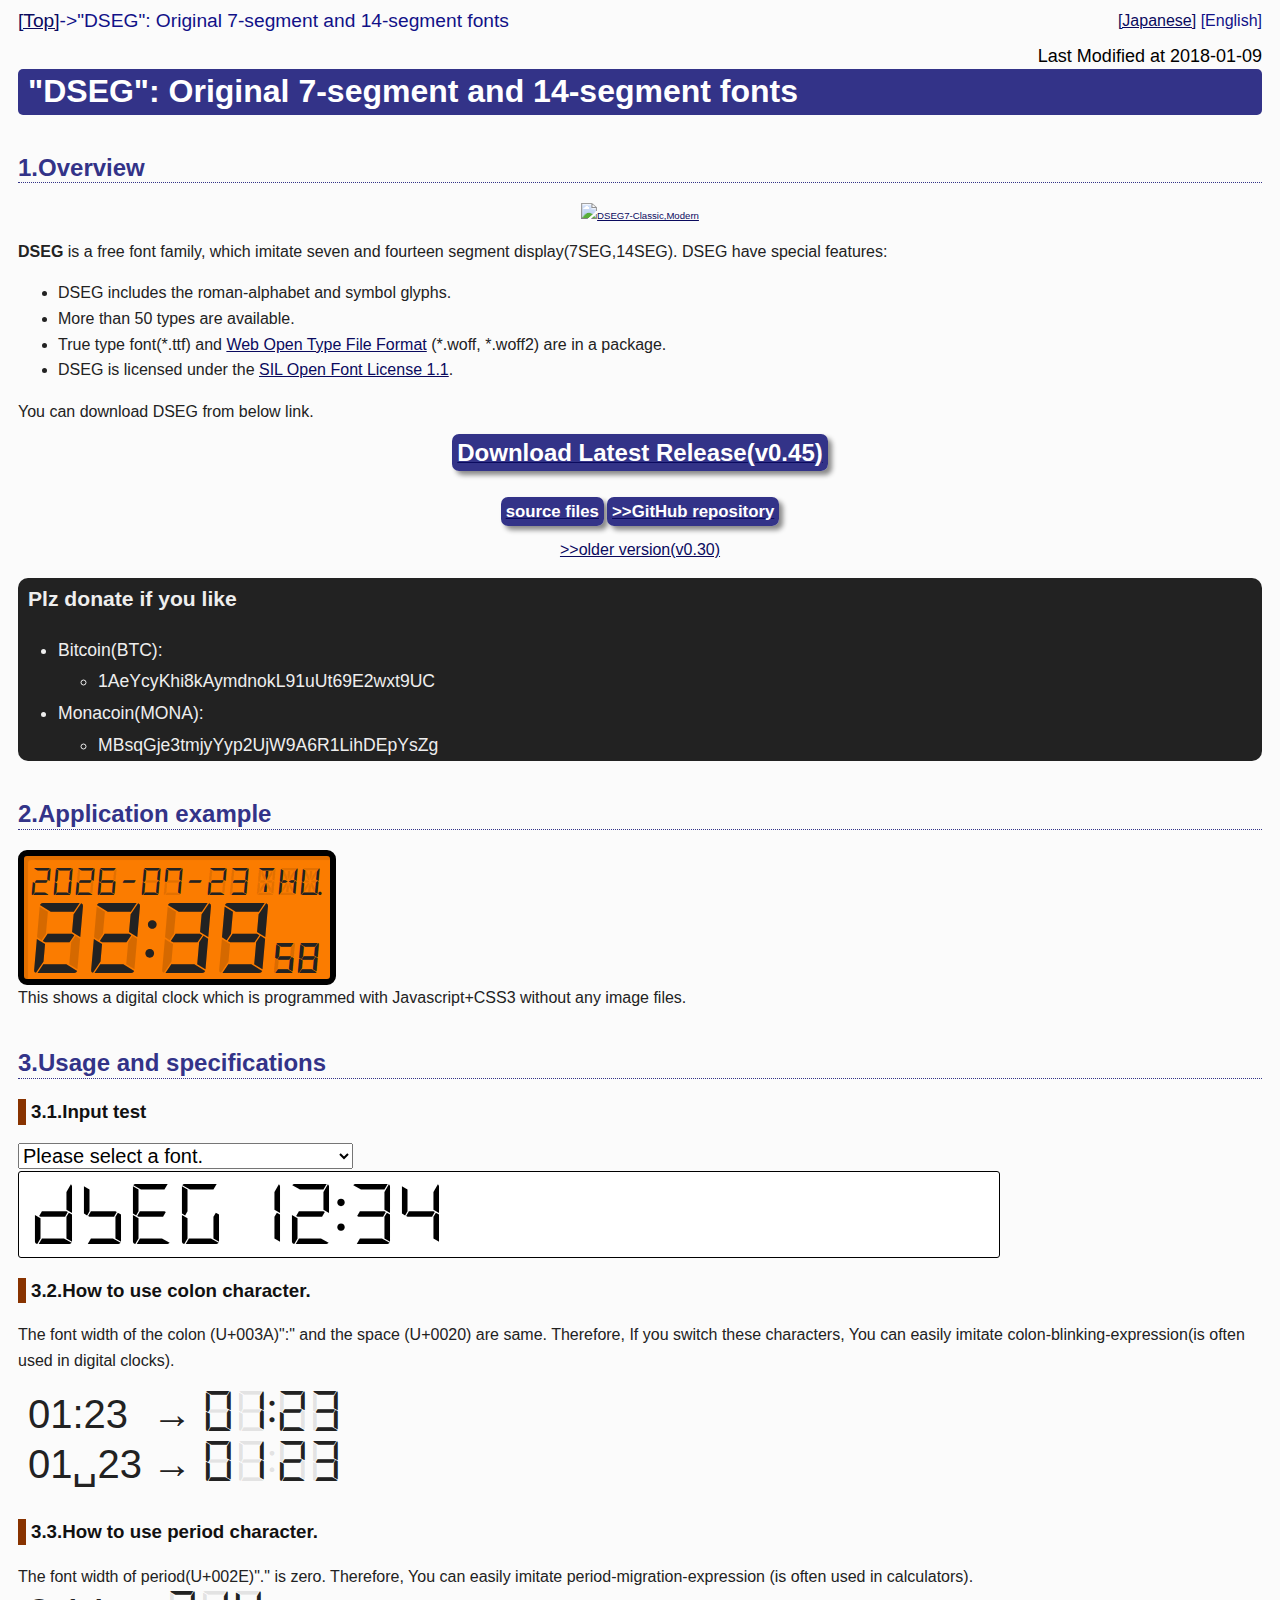
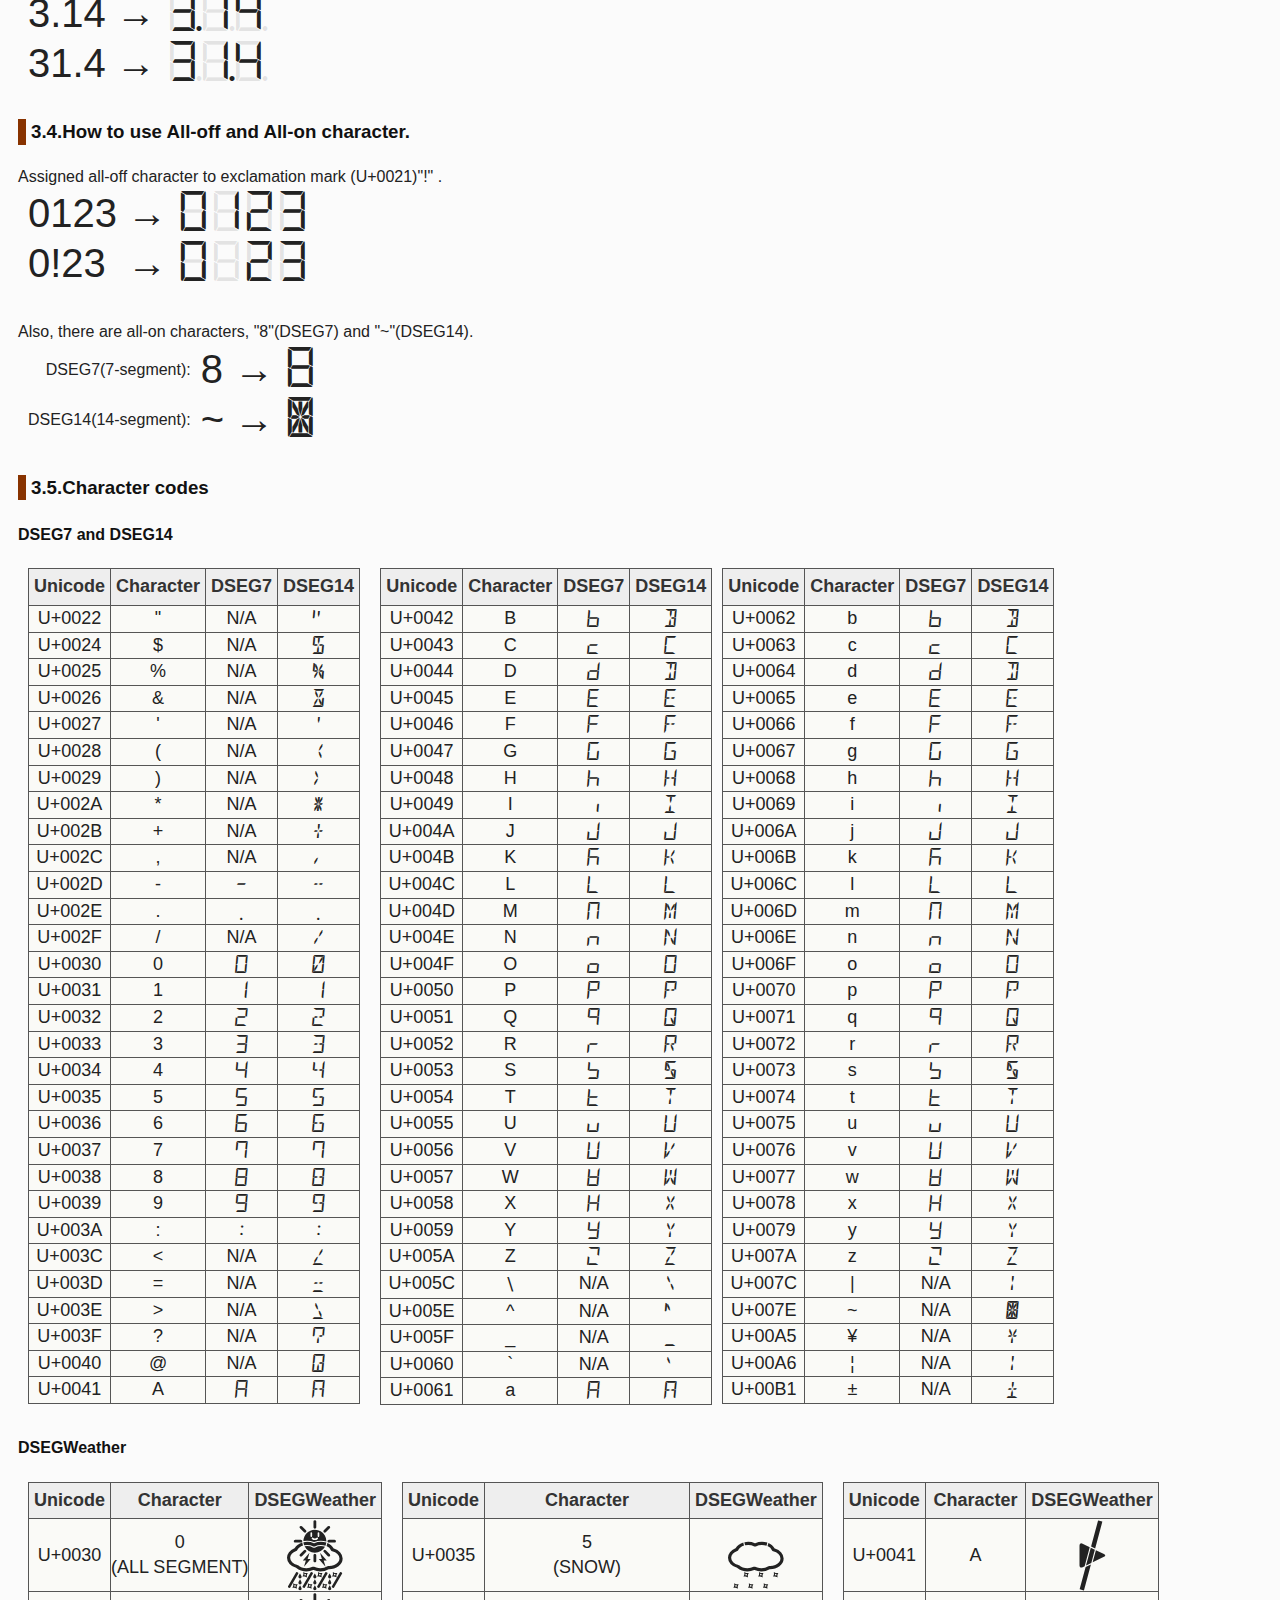
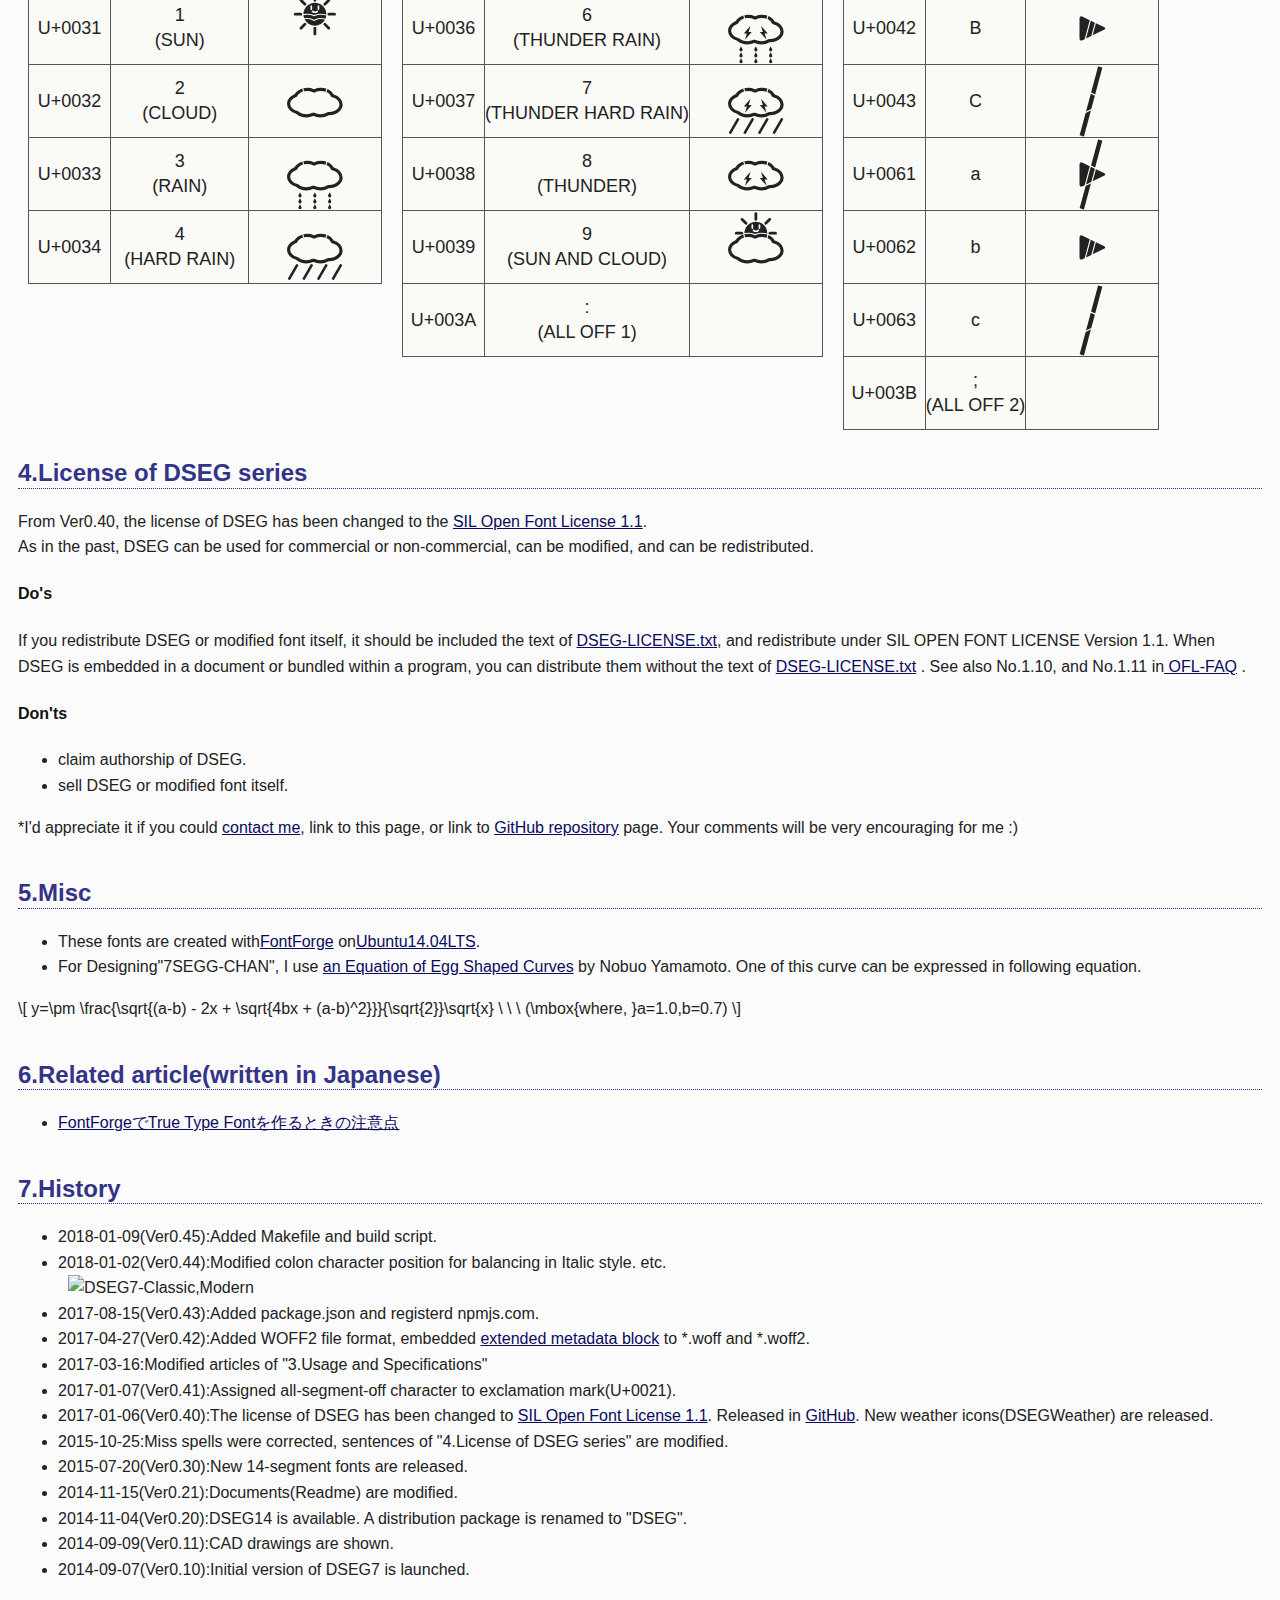
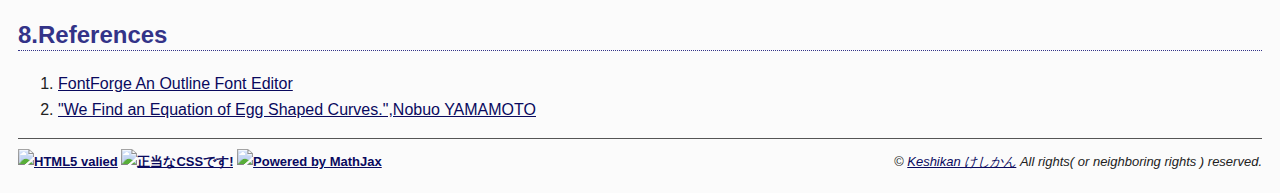
==== html/sacending.htm @ 101fe9f4 "add html from dseg official site" ====
<!DOCTYPE html>

<html lang="en">

<head>
<meta charset="UTF-8">
<meta name="robots" content="index,follow">
<meta name="Keywords" content="Free Fonts,7Segments,14Segments,DSEG,7SEG,7SEGG-CHAN,TTF,WOFF,JavaScript">
<meta name="twitter:card" content="summary_large_image">
<meta name="twitter:site" content="@keshinomi_88pro" />
<meta name="twitter:creator" content="@keshinomi_88pro" />
<meta name="twitter:title" content="&quot;DSEG&quot;: 7segment and 14segment free font.">
<meta name="twitter:description" content="&quot;DSEG&quot; is a free font family, which imitate seven and fourteen segment display(7SEG,14SEG).">
<meta name="twitter:image" content="https://www.keshikan.net/img/dseg_sample.png">
<title>"DSEG": 7-segment and 14-segment free fonts</title>
<link rel="stylesheet" type="text/css" href="./keshikan.css">
<link rel="stylesheet" type="text/css" href="./dseg.css">
<link rel ="alternate" hreflang ="ja" href="./fonts.html">
<link rel="shortcut icon" href="./img/favicon.ico">
<script async src="https://cdnjs.cloudflare.com/ajax/libs/mathjax/2.7.0/MathJax.js?config=TeX-AMS_CHTML"></script>
<script>

var daylist = ["sun", "mon", "tue", "wed", "thu", "fri", "sat"];

function genTimerStrings(tm, num){

	var i;
	var ret = tm.toString(10);
	var left = ret.length;

	if( left < num){
		for(i=0; i<( num - left ); i++ ){
			ret = String(0) + ret;
		}
	}

	return ret;
}

function updateTimer(){
	var ret;
	var date = new Date();
	var tm_year, tm_mon, tm_date, tm_hour, tm_min, tm_sec, tm_msec,tm_day;
	var colon;

	tm_year = date.getFullYear();
	tm_mon = date.getMonth()+1;
	tm_date = date.getDate();
	tm_day = date.getDay();
	tm_hour = date.getHours();
	tm_min = date.getMinutes();
	tm_sec = date.getSeconds();
	tm_msec = date.getMilliseconds();

	tm_mon = genTimerStrings(tm_mon, 2);
	tm_date = genTimerStrings(tm_date, 2);
	tm_hour = genTimerStrings(tm_hour, 2);
	tm_min = genTimerStrings(tm_min, 2);
	tm_sec = genTimerStrings(tm_sec, 2);
	tm_day = daylist[tm_day];

	if( tm_msec > 499 ){
		colon = ' ';
	}else{
		colon = ':';
	}

	document.getElementById("DSEGClock").innerHTML = tm_hour + colon + tm_min + "<span style=\"font-size:30px;\">"  + tm_sec + "</span>";
	document.getElementById("DSEGClock-Year").innerHTML = "<span class=\"D7MI\">" + tm_year + "-" + tm_mon + "-" + tm_date + ' ' + "</span><span class=\"D14MI\">" + tm_day  +  "." + "</span>";

	setTimeout("updateTimer()", 500 - date.getMilliseconds()%500 );

}

</script>

<script>
function fontChange(){
	var selectedFontList = document.fontForm.fontList.selectedIndex;
	document.getElementById("outputForm").style.fontFamily = document.fontForm.fontList.options[selectedFontList].value;
}

</script>

<style>
@font-face {
  font-family: "D7MI";
  src: url("./fonts/DSEG7Modern-Italic.woff") format('woff');
}

@font-face {
  font-family: "D14MI";
  src: url("./fonts/DSEG14Modern-Italic.woff") format('woff');
}

@font-face {
  font-family: "D7MBI";
  src: url("./fonts/DSEG7Modern-BoldItalic.woff") format('woff');
}

@font-face {
  font-family: "DWEATHER";
  src: url("./fonts/DSEGWeather.woff") format('woff');
}

.D7MI {
font-family: "D7MI";
}

.D7MBI {
font-family: "D7MBI";
}

.D14MI {
font-family: "D14MI";
}

.DWEATHER {
font-family: "DWEATHER";
font-size:72px;
height:72px;
}

.Clock-Wrapper{
	position:relative;
	border:6px solid #000;
	border-radius:9px;
	height:123px;
	width:306px;
	background-color:#fb7c00;

	box-shadow: 4px 4px 1px 0px rgba(0,0,0,0.1) inset;
}


.Clock-Time-Background{
	z-index:50;
	position:absolute;
	top:70px;
	left:6px;
	color:rgba(0,0,0,0.15);
	font-size:70px;
}

.Clock-Time-Front{
	z-index:100;
	position:absolute;
	top:70px;
	left:6px;
	font-size:70px;
}

.Clock-Year-Background{
	z-index:50;
	position:absolute;
	top:13px;
	left:6px;
	color:rgba(0,0,0,0.1);
	font-size:27px;
}

.Clock-Year-Front{
	z-index:100;
	position:absolute;
	top:13px;
	left:6px;
	font-size:27px;

}

.InputForm-Wrapper{
	position:relative;
	border:1px solid #000;
	border-radius:3px;
	height:80px;
	margin-top:10px;
}

.InputForm-Front{
	z-index:100;
	position:absolute;
	top:30px;
	left:6px;
	font-size:60px;
}

.example-Wrapper{
	position:relative;
	border:1px solid #000;
	border-radius:3px;
	height:80px;
	margin-top:10px;
}

.example-Front{
	z-index:100;
	position:absolute;
	top:30px;
	left:6px;
	font-size:60px;
}


td{
	padding: 0px;
}


</style>


</head>

<body onload="updateTimer()" >

<script>
  (function(i,s,o,g,r,a,m){i['GoogleAnalyticsObject']=r;i[r]=i[r]||function(){
  (i[r].q=i[r].q||[]).push(arguments)},i[r].l=1*new Date();a=s.createElement(o),
  m=s.getElementsByTagName(o)[0];a.async=1;a.src=g;m.parentNode.insertBefore(a,m)
  })(window,document,'script','//www.google-analytics.com/analytics.js','ga');

  ga('create', 'UA-68708422-1', 'auto');
  ga('send', 'pageview');

</script>

<header>
<div class="hleft">
	<a href="./index-e.html">[Top]</a>->"DSEG": Original 7-segment and 14-segment fonts
</div>
<div class="hright">
	<div class="langmenu">
	<a href="./fonts.html">[Japanese]</a>
	[English]
	</div>
	<div class="lastmodified">
	Last Modified at 2018-01-09
	</div>
</div>
</header>

<h1>"DSEG": Original 7-segment and 14-segment fonts</h1>
<h2>1.Overview</h2>
<div class="center" style="font-size:60%;">
<a href="./img/dseg_sample.png" target="blank">
<img src="./img/dseg_sample_mini.png" alt="DSEG7-Classic,Modern" />
</a>
</div>

<p>
<span style="font-weight:bolder;">DSEG</span> is a free font family, which imitate seven and fourteen segment display(7SEG,14SEG).
 DSEG have special features:
</p>

<ul>
<li>DSEG includes the roman-alphabet and symbol glyphs.</li>
<li>More than 50 types are available.</li>
<li> True type font(*.ttf) and
<a href="https://developer.mozilla.org/ja/docs/Web/Guide/WOFF">Web Open Type File Format</a>
(*.woff, *.woff2) are in a package.</li>
<li>DSEG is licensed under the <a href="http://scripts.sil.org/OFL" target="blank">SIL Open Font License 1.1</a>.</li>
</ul>

<p>
You can download DSEG from below link.</p>


<div class="center" style="margin-top:10px;">
<a onclick="ga('send', 'event', 'Click Outbound Links', 'Github', 'Latest release', {'nonInteraction' : 1});" href="https://github.com/keshikan/DSEG/releases/download/v0.45/fonts-DSEG_v045.zip"><span class="download">Download Latest Release(v0.45)</span></a>
</div>

<div class="center" style="margin-top:30px;">

<span style="padding-top:20px;margin-top:10px; font-size:70%;">
	<a onclick="ga('send', 'event', 'Click Outbound Links', 'Github', 'Latest source', {'nonInteraction' : 1});" href="https://github.com/keshikan/DSEG/archive/v0.45.zip"><span class="download">source files</span></a>
</span>

<span style="padding-top:20px;margin-top:10px; font-size:70%;">
<a onclick="ga('send', 'event', 'Click Outbound Links', 'Github', 'visit repository', {'nonInteraction' : 1});" href="https://github.com/keshikan/DSEG"><span class="download">&gt;&gt;GitHub repository</span></a>
</span>

</div>
<div class="center">
<p>
<a href="./archive/DSEG_v030.zip" target="_blank" onclick="ga('send', 'pageview', {'page': '/archive/DSEG_v030.zip', 'title': 'FONT-DOWNLOAD-en'});">&gt;&gt;older version(v0.30)</a><br>
</p>
</div>



<div style="font-size: 110%; color: #eee; background-color: #222; padding-top:5px; border-radius: 10px;line-height: 1.8em">
<span style="font-size:120%; font-weight:bolder; padding-left:10px;">Plz donate if you like</span>

	<ul>
		<li>Bitcoin(BTC):
			<ul>
				<li>1AeYcyKhi8kAymdnokL91uUt69E2wxt9UC</li>
			</ul>
		</li>
		<li>Monacoin(MONA):
			<ul>
				<li>MBsqGje3tmjyYyp2UjW9A6R1LihDEpYsZg</li>
			</ul>
		</li>
	</ul>
</div>

<h2>2.Application example</h2>
<div class="center">
	<div class="Clock-Wrapper">
		<span class="Clock-Time-Background D7MBI">88:88<span style="font-size:30px;">88</span></span>
		<span id="DSEGClock" class="Clock-Time-Front D7MBI"></span>
		<span class="Clock-Year-Background"><span class="D7MI">2088-88-88</span><span class="D14MI"> ~~~</span></span>
		<span id="DSEGClock-Year" class="Clock-Year-Front"></span>
	</div>
</div>
This shows a digital clock which is programmed with Javascript+CSS3 without any image files.

<h2>3.Usage and specifications</h2>
<h3>3.1.Input test</h3>

<form name = "fontForm">
	<select name ="fontList" onchange="fontChange()" style="font-size:20px;">
		<option value="D7MR" selected="selected">Please select a font.</option>

		<optgroup label="DSEG7 Modern">
	  		<option value="D7ML">DSEG7 Modern Light</option>
	  		<option value="D7MLI">DSEG7 Modern Light Italic</option>
	  		<option value="D7MR">DSEG7 Modern Regular</option>
	  		<option value="D7MI">DSEG7 Modern Italic</option>
	  		<option value="D7MB">DSEG7 Modern Bold</option>
	  		<option value="D7MBI">DSEG7 Modern Bold Italic</option>
		</optgroup>

		<optgroup label="DSEG7 Modern Mini">
	  		<option value="D7MML">DSEG7 Modern Mini Light</option>
	  		<option value="D7MMLI">DSEG7 Modern Mini Light Italic</option>
	  		<option value="D7MMR">DSEG7 Modern Mini Regular</option>
	  		<option value="D7MMI">DSEG7 Modern Mini Italic</option>
	  		<option value="D7MMB">DSEG7 Modern Mini Bold</option>
	  		<option value="D7MMBI">DSEG7 Modern Mini Bold Italic</option>
		</optgroup>

		<optgroup label="DSEG7 Classic">
	  		<option value="D7CL">DSEG7 Classic Light</option>
	  		<option value="D7CLI">DSEG7 Classic Light Italic</option>
	  		<option value="D7CR">DSEG7 Classic Regular</option>
	  		<option value="D7CI">DSEG7 Classic Italic</option>
	  		<option value="D7CB">DSEG7 Classic Bold</option>
	  		<option value="D7CBI">DSEG7 Classic Bold Italic</option>
		</optgroup>

		<optgroup label="DSEG7 Classic Mini">
	  		<option value="D7CML">DSEG7 Classic Mini Light</option>
	  		<option value="D7CMLI">DSEG7 Classic Mini Light Italic</option>
	  		<option value="D7CMR">DSEG7 Classic Mini Regular</option>
	  		<option value="D7CMI">DSEG7 Classic Mini Italic</option>
	  		<option value="D7CMB">DSEG7 Classic Mini Bold</option>
	  		<option value="D7CMBI">DSEG7 Classic Mini Bold Italic</option>
		</optgroup>

		<optgroup label="DSEG14 Modern">
	  		<option value="D14ML">DSEG14 Modern Light</option>
	  		<option value="D14MLI">DSEG14 Modern Light Italic</option>
	  		<option value="D14MR">DSEG14 Modern Regular</option>
	  		<option value="D14MI">DSEG14 Modern Italic</option>
	  		<option value="D14MB">DSEG14 Modern Bold</option>
	  		<option value="D14MBI">DSEG14 Modern Bold Italic</option>
		</optgroup>

		<optgroup label="DSEG14 Modern Mini">
	  		<option value="D14MML">DSEG14 Modern Mini Light</option>
	  		<option value="D14MMLI">DSEG14 Modern Mini Light Italic</option>
	  		<option value="D14MMR">DSEG14 Modern Mini Regular</option>
	  		<option value="D14MMI">DSEG14 Modern Mini Italic</option>
	  		<option value="D14MMB">DSEG14 Modern Mini Bold</option>
	  		<option value="D14MMBI">DSEG14 Modern Mini Bold Italic</option>
		</optgroup>

		<optgroup label="DSEG14 Classic">
	  		<option value="D14CL">DSEG14 Classic Light</option>
	  		<option value="D14CLI">DSEG14 Classic Light Italic</option>
	  		<option value="D14CR">DSEG14 Classic Regular</option>
	  		<option value="D14CI">DSEG14 Classic Italic</option>
	  		<option value="D14CB">DSEG14 Classic Bold</option>
	  		<option value="D14CBI">DSEG14 Classic Bold Italic</option>
		</optgroup>

		<optgroup label="DSEG14 Classic Mini">
	  		<option value="D14CML">DSEG14 Classic Mini Light</option>
	  		<option value="D14CMLI">DSEG14 Classic Mini Light Italic</option>
	  		<option value="D14CMR">DSEG14 Classic Mini Regular</option>
	  		<option value="D14CMI">DSEG14 Classic Mini Italic</option>
	  		<option value="D14CMB">DSEG14 Classic Mini Bold</option>
	  		<option value="D14CMBI">DSEG14 Classic Mini Bold Italic</option>
		</optgroup>
	</select>

</form>


<input type ="text" id="outputForm" value="DSEG 12:34" name="DSEG_input" size="20"
style="font-family:D7MR; border:1px solid #000;border-radius:3px; font-size:60px; padding:10px;"/>


<h3>3.2.How to use colon character.</h3>
<p>
The font width of the colon (U+003A)":" and the space (U+0020) are same. Therefore, If you switch these characters,
You can easily imitate colon-blinking-expression(is often used in digital clocks).
</p>

<table class="bordernone" style="font-size:40px;">
	<tr style="height:50px;"><td>01:23</td><td style="padding:10px;"> &#x2192; </td><td class="displaySample"><span>01:23</span><span>88:88</span></td></tr>
	<tr style="height:50px;"><td>01&#x2423;23</td><td style="padding:10px;"> &#x2192; </td><td class="displaySample"><span>01 23</span><span>88:88</span></td></tr>
</table>


<h3>3.3.How to use period character.</h3>
The font width of period(U+002E)"." is zero. Therefore, You can easily imitate period-migration-expression (is often used in calculators).

<table class="bordernone" style="font-size:40px;">
	<tr style="height:50px;"><td>3.14</td><td style="padding:10px;"> &#x2192; </td><td class="displaySample"><span>3.14</span><span>8.8.8.</span></td></tr>
	<tr style="height:50px;"><td>31.4</td><td style="padding:10px;"> &#x2192; </td><td class="displaySample"><span>31.4</span><span>8.8.8.</span></td></tr>
</table>

<h3>3.4.How to use All-off and All-on character.</h3>
Assigned all-off character to exclamation mark (U+0021)"!" .

<table class="bordernone" style="font-size:40px;">
	<tr style="height:50px;"><td>0123</td><td style="padding:10px;"> &#x2192; </td><td class="displaySample"><span>0123</span><span>8888</span></td></tr>
	<tr style="height:50px;"><td>0!23</td><td style="padding:10px;"> &#x2192; </td><td class="displaySample"><span>0!23</span><span>8888</span></td></tr>
</table>


Also, there are all-on characters, "8"(DSEG7) and "~"(DSEG14).

<table class="bordernone" style="font-size:40px;">
	<tr style="height:50px;"><td style="font-size:16px; text-align:right; vertical-align:middle; padding-right:10px;">DSEG7(7-segment):</td><td>8</td><td style="padding:10px;"> &#x2192; </td><td class="displaySample"><span>8</span><span>8</span></td></tr>
	<tr style="height:50px;"><td style="font-size:16px; text-align:right; vertical-align:middle; padding-right:10px;">DSEG14(14-segment):</td><td>~</td><td style="padding:10px;"> &#x2192; </td><td class="displaySample" style="font-family:D14MR;"><span>~</span><span>~</span></td></tr>
</table>

<h3>3.5.Character codes</h3>

<h4>DSEG7 and DSEG14</h4>
<table class="center" style="font-size:18px;float:left; margin-right:10px;">
<tr><th>Unicode</th><th>Character</th><th>DSEG7</th><th>DSEG14</th></tr>
<tr><td>U+0022</td><td>&#x22;</td><td>N/A</td><td class="D14MI">&#x22;</td></tr>
<tr><td>U+0024</td><td>&#x24;</td><td>N/A</td><td class="D14MI">&#x24;</td></tr>
<tr><td>U+0025</td><td>&#x25;</td><td>N/A</td><td class="D14MI">&#x25;</td></tr>
<tr><td>U+0026</td><td>&#x26;</td><td>N/A</td><td class="D14MI">&#x26;</td></tr>
<tr><td>U+0027</td><td>&#x27;</td><td>N/A</td><td class="D14MI">&#x27;</td></tr>
<tr><td>U+0028</td><td>&#x28;</td><td>N/A</td><td class="D14MI">&#x28;</td></tr>
<tr><td>U+0029</td><td>&#x29;</td><td>N/A</td><td class="D14MI">&#x29;</td></tr>
<tr><td>U+002A</td><td>&#x2a;</td><td>N/A</td><td class="D14MI">&#x2a;</td></tr>
<tr><td>U+002B</td><td>&#x2b;</td><td>N/A</td><td class="D14MI">&#x2b;</td></tr>
<tr><td>U+002C</td><td>&#x2c;</td><td>N/A</td><td class="D14MI">&#x2c;</td></tr>
<tr><td>U+002D</td><td>&#x2d;</td><td class="D7MI">&#x2d;</td><td class="D14MI">&#x2d;</td></tr>
<tr><td>U+002E</td><td>&#x2e;</td><td class="D7MI">&#x2e;</td><td class="D14MI">&#x2e;</td></tr>
<tr><td>U+002F</td><td>&#x2f;</td><td>N/A</td><td class="D14MI">&#x2f;</td></tr>
<tr><td>U+0030</td><td>&#x30;</td><td class="D7MI">&#x30;</td><td class="D14MI">&#x30;</td></tr>
<tr><td>U+0031</td><td>&#x31;</td><td class="D7MI">&#x31;</td><td class="D14MI">&#x31;</td></tr>
<tr><td>U+0032</td><td>&#x32;</td><td class="D7MI">&#x32;</td><td class="D14MI">&#x32;</td></tr>
<tr><td>U+0033</td><td>&#x33;</td><td class="D7MI">&#x33;</td><td class="D14MI">&#x33;</td></tr>
<tr><td>U+0034</td><td>&#x34;</td><td class="D7MI">&#x34;</td><td class="D14MI">&#x34;</td></tr>
<tr><td>U+0035</td><td>&#x35;</td><td class="D7MI">&#x35;</td><td class="D14MI">&#x35;</td></tr>
<tr><td>U+0036</td><td>&#x36;</td><td class="D7MI">&#x36;</td><td class="D14MI">&#x36;</td></tr>
<tr><td>U+0037</td><td>&#x37;</td><td class="D7MI">&#x37;</td><td class="D14MI">&#x37;</td></tr>
<tr><td>U+0038</td><td>&#x38;</td><td class="D7MI">&#x38;</td><td class="D14MI">&#x38;</td></tr>
<tr><td>U+0039</td><td>&#x39;</td><td class="D7MI">&#x39;</td><td class="D14MI">&#x39;</td></tr>
<tr><td>U+003A</td><td>&#x3a;</td><td class="D7MI">&#x3a;</td><td class="D14MI">&#x3a;</td></tr>
<tr><td>U+003C</td><td>&#x3c;</td><td>N/A</td><td class="D14MI">&#x3c;</td></tr>
<tr><td>U+003D</td><td>&#x3d;</td><td>N/A</td><td class="D14MI">&#x3d;</td></tr>
<tr><td>U+003E</td><td>&#x3e;</td><td>N/A</td><td class="D14MI">&#x3e;</td></tr>
<tr><td>U+003F</td><td>&#x3f;</td><td>N/A</td><td class="D14MI">&#x3f;</td></tr>
<tr><td>U+0040</td><td>&#x40;</td><td>N/A</td><td class="D14MI">&#x40;</td></tr>
<tr><td>U+0041</td><td>&#x41;</td><td class="D7MI">&#x41;</td><td class="D14MI">&#x41;</td></tr>
</table>

<table class="center" style="font-size:18px; float:left;">
<tr><th>Unicode</th><th>Character</th><th>DSEG7</th><th>DSEG14</th></tr>
<tr><td>U+0042</td><td>&#x42;</td><td class="D7MI">&#x42;</td><td class="D14MI">&#x42;</td></tr>
<tr><td>U+0043</td><td>&#x43;</td><td class="D7MI">&#x43;</td><td class="D14MI">&#x43;</td></tr>
<tr><td>U+0044</td><td>&#x44;</td><td class="D7MI">&#x44;</td><td class="D14MI">&#x44;</td></tr>
<tr><td>U+0045</td><td>&#x45;</td><td class="D7MI">&#x45;</td><td class="D14MI">&#x45;</td></tr>
<tr><td>U+0046</td><td>&#x46;</td><td class="D7MI">&#x46;</td><td class="D14MI">&#x46;</td></tr>
<tr><td>U+0047</td><td>&#x47;</td><td class="D7MI">&#x47;</td><td class="D14MI">&#x47;</td></tr>
<tr><td>U+0048</td><td>&#x48;</td><td class="D7MI">&#x48;</td><td class="D14MI">&#x48;</td></tr>
<tr><td>U+0049</td><td>&#x49;</td><td class="D7MI">&#x49;</td><td class="D14MI">&#x49;</td></tr>
<tr><td>U+004A</td><td>&#x4a;</td><td class="D7MI">&#x4a;</td><td class="D14MI">&#x4a;</td></tr>
<tr><td>U+004B</td><td>&#x4b;</td><td class="D7MI">&#x4b;</td><td class="D14MI">&#x4b;</td></tr>
<tr><td>U+004C</td><td>&#x4c;</td><td class="D7MI">&#x4c;</td><td class="D14MI">&#x4c;</td></tr>
<tr><td>U+004D</td><td>&#x4d;</td><td class="D7MI">&#x4d;</td><td class="D14MI">&#x4d;</td></tr>
<tr><td>U+004E</td><td>&#x4e;</td><td class="D7MI">&#x4e;</td><td class="D14MI">&#x4e;</td></tr>
<tr><td>U+004F</td><td>&#x4f;</td><td class="D7MI">&#x4f;</td><td class="D14MI">&#x4f;</td></tr>
<tr><td>U+0050</td><td>&#x50;</td><td class="D7MI">&#x50;</td><td class="D14MI">&#x50;</td></tr>
<tr><td>U+0051</td><td>&#x51;</td><td class="D7MI">&#x51;</td><td class="D14MI">&#x51;</td></tr>
<tr><td>U+0052</td><td>&#x52;</td><td class="D7MI">&#x52;</td><td class="D14MI">&#x52;</td></tr>
<tr><td>U+0053</td><td>&#x53;</td><td class="D7MI">&#x53;</td><td class="D14MI">&#x53;</td></tr>
<tr><td>U+0054</td><td>&#x54;</td><td class="D7MI">&#x54;</td><td class="D14MI">&#x54;</td></tr>
<tr><td>U+0055</td><td>&#x55;</td><td class="D7MI">&#x55;</td><td class="D14MI">&#x55;</td></tr>
<tr><td>U+0056</td><td>&#x56;</td><td class="D7MI">&#x56;</td><td class="D14MI">&#x56;</td></tr>
<tr><td>U+0057</td><td>&#x57;</td><td class="D7MI">&#x57;</td><td class="D14MI">&#x57;</td></tr>
<tr><td>U+0058</td><td>&#x58;</td><td class="D7MI">&#x58;</td><td class="D14MI">&#x58;</td></tr>
<tr><td>U+0059</td><td>&#x59;</td><td class="D7MI">&#x59;</td><td class="D14MI">&#x59;</td></tr>
<tr><td>U+005A</td><td>&#x5a;</td><td class="D7MI">&#x5a;</td><td class="D14MI">&#x5a;</td></tr>
<tr><td>U+005C</td><td>
<span lang="en" style="font-family:'DejaVu Sans',Ubuntu,Helvetica,Arial,'VL Gothic','VL ゴシック',sans-serif;">&#x5c;</span>
</td><td>N/A</td><td class="D14MI">&#x5c;</td></tr>
<tr><td>U+005E</td><td>&#x5e;</td><td>N/A</td><td class="D14MI">&#x5e;</td></tr>
<tr><td>U+005F</td><td>&#x5f;</td><td>N/A</td><td class="D14MI">&#x5f;</td></tr>
<tr><td>U+0060</td><td>&#x60;</td><td>N/A</td><td class="D14MI">&#x60;</td></tr>
<tr><td>U+0061</td><td>&#x61;</td><td class="D7MI">&#x61;</td><td class="D14MI">&#x61;</td></tr>
</table>

<table class="center" style="font-size:18px; float:left;">
<tr><th>Unicode</th><th>Character</th><th>DSEG7</th><th>DSEG14</th></tr>
<tr><td>U+0062</td><td>&#x62;</td><td class="D7MI">&#x62;</td><td class="D14MI">&#x62;</td></tr>
<tr><td>U+0063</td><td>&#x63;</td><td class="D7MI">&#x63;</td><td class="D14MI">&#x63;</td></tr>
<tr><td>U+0064</td><td>&#x64;</td><td class="D7MI">&#x64;</td><td class="D14MI">&#x64;</td></tr>
<tr><td>U+0065</td><td>&#x65;</td><td class="D7MI">&#x65;</td><td class="D14MI">&#x65;</td></tr>
<tr><td>U+0066</td><td>&#x66;</td><td class="D7MI">&#x66;</td><td class="D14MI">&#x66;</td></tr>
<tr><td>U+0067</td><td>&#x67;</td><td class="D7MI">&#x67;</td><td class="D14MI">&#x67;</td></tr>
<tr><td>U+0068</td><td>&#x68;</td><td class="D7MI">&#x68;</td><td class="D14MI">&#x68;</td></tr>
<tr><td>U+0069</td><td>&#x69;</td><td class="D7MI">&#x69;</td><td class="D14MI">&#x69;</td></tr>
<tr><td>U+006A</td><td>&#x6a;</td><td class="D7MI">&#x6a;</td><td class="D14MI">&#x6a;</td></tr>
<tr><td>U+006B</td><td>&#x6b;</td><td class="D7MI">&#x6b;</td><td class="D14MI">&#x6b;</td></tr>
<tr><td>U+006C</td><td>&#x6c;</td><td class="D7MI">&#x6c;</td><td class="D14MI">&#x6c;</td></tr>
<tr><td>U+006D</td><td>&#x6d;</td><td class="D7MI">&#x6d;</td><td class="D14MI">&#x6d;</td></tr>
<tr><td>U+006E</td><td>&#x6e;</td><td class="D7MI">&#x6e;</td><td class="D14MI">&#x6e;</td></tr>
<tr><td>U+006F</td><td>&#x6f;</td><td class="D7MI">&#x6f;</td><td class="D14MI">&#x6f;</td></tr>
<tr><td>U+0070</td><td>&#x70;</td><td class="D7MI">&#x70;</td><td class="D14MI">&#x70;</td></tr>
<tr><td>U+0071</td><td>&#x71;</td><td class="D7MI">&#x71;</td><td class="D14MI">&#x71;</td></tr>
<tr><td>U+0072</td><td>&#x72;</td><td class="D7MI">&#x72;</td><td class="D14MI">&#x72;</td></tr>
<tr><td>U+0073</td><td>&#x73;</td><td class="D7MI">&#x73;</td><td class="D14MI">&#x73;</td></tr>
<tr><td>U+0074</td><td>&#x74;</td><td class="D7MI">&#x74;</td><td class="D14MI">&#x74;</td></tr>
<tr><td>U+0075</td><td>&#x75;</td><td class="D7MI">&#x75;</td><td class="D14MI">&#x75;</td></tr>
<tr><td>U+0076</td><td>&#x76;</td><td class="D7MI">&#x76;</td><td class="D14MI">&#x76;</td></tr>
<tr><td>U+0077</td><td>&#x77;</td><td class="D7MI">&#x77;</td><td class="D14MI">&#x77;</td></tr>
<tr><td>U+0078</td><td>&#x78;</td><td class="D7MI">&#x78;</td><td class="D14MI">&#x78;</td></tr>
<tr><td>U+0079</td><td>&#x79;</td><td class="D7MI">&#x79;</td><td class="D14MI">&#x79;</td></tr>
<tr><td>U+007A</td><td>&#x7a;</td><td class="D7MI">&#x7a;</td><td class="D14MI">&#x7a;</td></tr>
<tr><td>U+007C</td><td>&#x7c;</td><td>N/A</td><td class="D14MI">&#x7c;</td></tr>
<tr><td>U+007E</td><td>&#x7e;</td><td>N/A</td><td class="D14MI">&#x7e;</td></tr>
<tr><td>U+00A5</td><td>&#xa5;</td><td>N/A</td><td class="D14MI">&#xa5;</td></tr>
<tr><td>U+00A6</td><td>&#xa6;</td><td>N/A</td><td class="D14MI">&#xa6;</td></tr>
<tr><td>U+00B1</td><td>&#xb1;</td><td>N/A</td><td class="D14MI">&#xb1;</td></tr>
</table>


<h4>DSEGWeather</h4>

<table class="center" style="font-size:18px; float:left; margin-right:10px;">
<tr><th>Unicode</th><th>Character</th><th>DSEGWeather</th></tr>

<tr><td>U+0030</td><td>&#x30;<br>(ALL SEGMENT)</td><td class="DWEATHER">&#x30;</td></tr>
<tr><td>U+0031</td><td>&#x31;<br>(SUN)</td><td class="DWEATHER">&#x31;</td></tr>
<tr><td>U+0032</td><td>&#x32;<br>(CLOUD)</td><td class="DWEATHER">&#x32;</td></tr>
<tr><td>U+0033</td><td>&#x33;<br>(RAIN)</td><td class="DWEATHER">&#x33;</td></tr>
<tr><td>U+0034</td><td>&#x34;<br>(HARD RAIN)</td><td class="DWEATHER">&#x34;</td></tr>
</table>

<table class="center" style="font-size:18px; float:left; margin-right:10px;">
<tr><th>Unicode</th><th>Character</th><th>DSEGWeather</th></tr>
<tr><td>U+0035</td><td>&#x35;<br>(SNOW)</td><td class="DWEATHER">&#x35;</td></tr>
<tr><td>U+0036</td><td>&#x36;<br>(THUNDER RAIN)</td><td class="DWEATHER">&#x36;</td></tr>
<tr><td>U+0037</td><td>&#x37;<br>(THUNDER HARD RAIN)</td><td class="DWEATHER">&#x37;</td></tr>
<tr><td>U+0038</td><td>&#x38;<br>(THUNDER)</td><td class="DWEATHER">&#x38;</td></tr>
<tr><td>U+0039</td><td>&#x39;<br>(SUN AND CLOUD)</td><td class="DWEATHER">&#x39;</td></tr>
<tr><td>U+003A</td><td>&#x3a;<br>(ALL OFF 1)</td><td class="DWEATHER"></td></tr>
</table>

<table class="center" style="font-size:18px; float:left; margin-right:10px;">
<tr><th>Unicode</th><th>Character</th><th>DSEGWeather</th></tr>
<tr><td>U+0041</td><td>&#x41;</td><td class="DWEATHER">&#x41;</td></tr>
<tr><td>U+0042</td><td>&#x42;</td><td class="DWEATHER">&#x42;</td></tr>
<tr><td>U+0043</td><td>&#x43;</td><td class="DWEATHER">&#x43;</td></tr>
<tr><td>U+0061</td><td>&#x61;</td><td class="DWEATHER">&#x61;</td></tr>
<tr><td>U+0062</td><td>&#x62;</td><td class="DWEATHER">&#x62;</td></tr>
<tr><td>U+0063</td><td>&#x63;</td><td class="DWEATHER">&#x63;</td></tr>
<tr><td>U+003B</td><td>&#x3b;<br>(ALL OFF 2)</td><td class="DWEATHER"></td></tr>
</table>


<h2>4.License of DSEG series</h2>
From Ver0.40, the license of DSEG has been changed to the <a href="http://scripts.sil.org/OFL" target="blank">SIL Open Font License 1.1</a>.<br>
As in the past, DSEG can be used for commercial or non-commercial, can be modified, and can be redistributed.


<h4>
Do's
</h4>

<p>
If you redistribute DSEG or modified font itself, it should be included the text of <a href="https://github.com/keshikan/DSEG/blob/master/DSEG-LICENSE.txt" target="blank">DSEG-LICENSE.txt</a>, and redistribute under SIL OPEN FONT LICENSE Version 1.1.
   When DSEG is embedded in a document or bundled within a program, you can distribute them without the text of <a href="https://github.com/keshikan/DSEG/blob/master/DSEG-LICENSE.txt" target="blank">DSEG-LICENSE.txt</a> .
   See also No.1.10, and No.1.11 in<a href="http://scripts.sil.org/cms/scripts/page.php?item_id=OFL-FAQ_web" target="blank"> OFL-FAQ</a> .
</p>

<h4>
Don'ts
</h4>

<ul>
<li>claim authorship of DSEG.</li>
<li>sell DSEG or modified font itself.</li>
</ul>

<p>
*I'd appreciate it if you could <a href="https://twitter.com/keshinomi_88pro/">contact me</a>, link to this page, or link to <a href="https://github.com/keshikan/DSEG" target="blank">GitHub repository</a> page.
Your comments will be very encouraging for me :)
</p>


<h2>5.Misc</h2>
<ul>
<li>These fonts are created with<a href="http://fontforge.org/ja/">FontForge</a> on<a href="https://www.ubuntulinux.jp/">Ubuntu14.04LTS</a>.</li>
<li>For Designing"7SEGG-CHAN", I use <a href="http://www.geocities.jp/nyjp07/index_egg_E.html">an Equation of Egg Shaped Curves</a> by Nobuo Yamamoto. One of this curve can be expressed in following equation.</li>
</ul>
<div class="mathjax">
\[
 y=\pm \frac{\sqrt{(a-b) - 2x + \sqrt{4bx + (a-b)^2}}}{\sqrt{2}}\sqrt{x} \ \ \ (\mbox{where, }a=1.0,b=0.7)
\]
</div>

<h2>6.Related article(written in Japanese)</h2>
<ul>
<li><a href="http://www.keshikan.net/gohantabeyo/?p=84">FontForgeでTrue Type Fontを作るときの注意点</a></li>
</ul>

<h2>7.History</h2>
<ul>
<li>2018-01-09(Ver0.45):Added Makefile and build script.</li>
<li>2018-01-02(Ver0.44):Modified colon character position for balancing in Italic style. etc.</li>
<img src="./img/dseg_mod_v044.png" alt="DSEG7-Classic,Modern"  style="height:118px; margin-left:10px;" />
<li>2017-08-15(Ver0.43):Added package.json and registerd npmjs.com.</li>
<li>2017-04-27(Ver0.42):Added WOFF2 file format, embedded <a href="https://www.w3.org/TR/WOFF/#Metadata" target="blank">extended metadata block</a> to *.woff and *.woff2.</li>
<li>2017-03-16:Modified articles of "3.Usage and Specifications"</li>
<li>2017-01-07(Ver0.41):Assigned all-segment-off character to exclamation mark(U+0021).</li>
<li>2017-01-06(Ver0.40):The license of DSEG has been changed to <a href="http://scripts.sil.org/OFL" target="blank">SIL Open Font License 1.1</a>.
Released in <a href="https://github.com/keshikan/DSEG" target="blank">GitHub</a>. New weather icons(DSEGWeather) are released.</li>
<li>2015-10-25:Miss spells were corrected, sentences of "4.License of DSEG series" are modified. </li>
<li>2015-07-20(Ver0.30):New 14-segment fonts are released.</li>
<li>2014-11-15(Ver0.21):Documents(Readme) are modified.</li>
<li>2014-11-04(Ver0.20):DSEG14 is available. A distribution package is renamed to "DSEG".</li>
<li>2014-09-09(Ver0.11):CAD drawings are shown.</li>
<li>2014-09-07(Ver0.10):Initial version of DSEG7 is launched.</li>
</ul>


<h2>8.References</h2>
<ol>
<li><a href="http://fontforge.org/overview.html">FontForge An Outline Font Editor</a></li>
<li><a href="http://www.geocities.jp/nyjp07/index_egg_E.html">"We Find an Equation of Egg Shaped Curves.",Nobuo YAMAMOTO
</a></li>
</ol>

<footer>
	<div class="validator">
	<a href="http://validator.w3.org/check?uri=http%3A%2F%2Fwww.keshikan.net%2Ffonts-e.html">
	    <img style="border:0;width:32px;height:32px"
	        src="./img/HTML5_Logo_32.png"
	        alt="HTML5 valied" /></a>
	<a href="https://jigsaw.w3.org/css-validator/check/referer">
	    <img style="border:0;width:88px;height:31px"
	        src="https://jigsaw.w3.org/css-validator/images/vcss-blue"
	        alt="正当なCSSです!" /></a>
	<a href="http://www.mathjax.org">
	    <img style="border:0; height:32px" title="Powered by MathJax"
	    src="https://www.mathjax.org/badge/badge.gif"
	alt="Powered by MathJax" />
	</a>
	</div>
	<div class="lastmodified">
	&copy; <a href="https://twitter.com/keshinomi_88pro/">Keshikan けしかん</a> All rights( or neighboring rights ) reserved.
	</div>
</footer>



</body>

</html>
---- html/keshikan.css ----
﻿/*
	For all pages.
	CSS  Level 3 Optimized.
	2017-04-29 by Keshikan
*/


body {
	background-color:#fbfbfb;
	font-size:100%;
	padding-left:10px;
	padding-right:10px;
	padding-bottom:10px;
	max-width:1280px;
	line-height:160%;
	color:#222;
	font-family:Meiryo, 'Lucida Grande','Hiragino Kaku Gothic ProN', sans-serif;
}

table {
	margin: 0px 0px 30px 10px;
	padding: 0px;
	border-collapse: collapse;
}

td {
	padding: 2px;
	background-color: #fafaf7;
	border: 1px solid #555;
}

th {
	padding: 5px;
	text-align: center;
	vertical-align: top;
	color: #333;
	background-color: #eee;
	border: 1px solid #555;
}

.bordernone {
	border:none;
}

table[class="bordernone"] th, table[class="bordernone"] td {
	border:none;
	background-color:#fbfbfb;
}

.displaySample {
	font-family:D7MR;
	position:relative;
}


td.displaySample span:nth-of-type(1) {
	z-index:100;
	position:absolute;
	top:10px;
	white-space: nowrap;

}

td.displaySample span:nth-of-type(2) {
	z-index:50;
	position:absolute;
	top:10px;
	color:rgba(0,0,0,0.1);
	white-space: nowrap;
}


.nomark {
	list-style-type:none;
	margin-left:-10px;
}

A {
	color:#0a0a5e;
	text-decoration:underline; 
}

A:hover {
	color:#2255bb;
	background-color:#ffbbbb;
}

A:visited {
	color:#2255bb;
}

header .hright {
	color:#111188;
	float:right;
}

header .hleft {
	color:#111188;
	float:left;
	font-size:120%;
}

header .langmenu{
	text-align:right;
}

header .navi{

}

header .lastmodified{
	text-align:right;
	margin-top:10px;
	color:black;
	font-size:large;
}

footer {
	font-size:small;
	border-top:1px solid #555;
	padding-top:10px;
}

footer .lastmodified{
	font-style:italic;
	text-align:right;
}

footer .validator{
	font-weight:bold;
	float:left;
}

footer .validator A:hover{
	background-color:#fbfbfb;
}

form td{
 	padding:1px;
}

.game input[type=text] {
	padding:5px;
	text-align: center;
	border:1px solid #555;
	font-size:11pt;
	font-weight:bold;
	width:135px;
	height:1.0em;
	border: 1px solid #fbfbfb;
}

.game-e input[type=text] {
	padding:5px;
	text-align: center;
	border:1px solid #555;
	font-size:11pt;
	font-weight:bold;
	width:160px;
	height:1.0em;
	border: 1px solid #fbfbfb;
}

input[type=text]:focus{
	border: 1px solid #aa0000;

}
/*
h1 {
	color:#111188;
	border-bottom:2px solid #111188;
	clear:both;
	padding-bottom:10px;
}
*/

h1 {
	background-color:#333388;

	border-radius:5px;
	-moz-border-radius:5px;
	-webkit-border-radius:5px;

	color:#fff;
	clear:both;
	padding:10px;
}


h2 {
	color:#333388;
	border-bottom:1px dotted #333388;
	clear:both;
	margin-top:40px;
	padding-bottom:2px;
}


h3 {
	color:#111;
	border-left:8px solid #883300;
	padding-left:5px;
	margin-top:20px;
	clear:both;
}

h4 {
	color:#111;
	clear:both;
}

p {
	margin-top:10px;
}

kbd {
	border: 1px solid #999;

	border-radius:3px;
	-moz-border-radius:3px;
	-webkit-border-radius:3px;

	box-shadow:1px 1px 0 rgba(0,0,0,0.2);
	padding:0.05em;
	margin:0 0.2em;
}

.download{
	text-align:center;
	background-color:#333388;
	color:#fff;
	padding:5px;
	font-size:150%;

	border-radius:7px;
	-moz-border-radius:7px;
	-webkit-border-radius:7px;

	font-weight:bold;

	box-shadow:4px 4px 5px #888

}
.download:hover{
	text-align:center;
	background-color:#fff;
	color:#333388;
	padding:5px;
	font-size:150%;
	border:3px solid #333388;

	border-radius:7px;
	-moz-border-radius:7px;
	-webkit-border-radius:7px;

	font-weight:bold;
}

.btc{
	text-align:center;
	background-color:#aa513f;
	color:#fff;
	padding:5px;
	font-size:150%;

	border-radius:7px;
	-moz-border-radius:7px;
	-webkit-border-radius:7px;

	font-weight:bold;

	box-shadow:4px 4px 5px #888;

}
.btc:hover{
	text-align:center;
	background-color:#fff;
	color:#aa513f;
	padding:5px;
	font-size:150%;
	border:3px solid #aa513f;

	border-radius:7px;
	-moz-border-radius:7px;
	-webkit-border-radius:7px;

	font-weight:bold;
}

.center{
	text-align:center;
}

img{
	max-width:100%;
}

.mathjax {
	font-size:100%;
}


.footnote{
	font-size:80%;
}
---- html/dseg.css ----
﻿/*
For DSEG font family.
CSS Level 3 Optimized.
2017-03-15 by Keshikan

Notice:
 In order not to apply load to traffic, DO NOT access or link directly *.woff files in this server(www.keshikan.net).
 If you want to use *.woff files, please upload to your own server.

注意：
　負荷の原因となるので、本サーバ(www.keshikan.net)上のwoffファイルに対しては、他のサイトやサービスから直接アクセスしないで下さい。
　woffファイルをネットワーク経由でご使用の際は、ご自身でサーバを用意頂き、woffファイルをアップロードした上で、そこにアクセスするようにお願い致します。
*/


/*Add DSEG family to font types.*/
/*DSEG 7 Modern*/
@font-face {
  font-family: "D7ML";
  src: url("./fonts/DSEG7Modern-Light.woff") format('woff');
}

@font-face {
  font-family: "D7MLI";
  src: url("./fonts/DSEG7Modern-LightItalic.woff") format('woff');
}

@font-face {
  font-family: "D7MR";
  src: url("./fonts/DSEG7Modern-Regular.woff") format('woff');
}

@font-face {
  font-family: "D7MI";
  src: url("./fonts/DSEG7Modern-Italic.woff") format('woff');
}

@font-face {
  font-family: "D7MB";
  src: url("./fonts/DSEG7Modern-Bold.woff") format('woff');
}

@font-face {
  font-family: "D7MBI";
  src: url("./fonts/DSEG7Modern-BoldItalic.woff") format('woff');
}

/*DSEG 7 Modern Mini*/
@font-face {
  font-family: "D7MML";
  src: url("./fonts/DSEG7ModernMini-Light.woff") format('woff');
}

@font-face {
  font-family: "D7MMLI";
  src: url("./fonts/DSEG7ModernMini-LightItalic.woff") format('woff');
}

@font-face {
  font-family: "D7MMR";
  src: url("./fonts/DSEG7ModernMini-Regular.woff") format('woff');
}

@font-face {
  font-family: "D7MMI";
  src: url("./fonts/DSEG7ModernMini-Italic.woff") format('woff');
}

@font-face {
  font-family: "D7MMB";
  src: url("./fonts/DSEG7ModernMini-Bold.woff") format('woff');
}

@font-face {
  font-family: "D7MMBI";
  src: url("./fonts/DSEG7ModernMini-BoldItalic.woff") format('woff');
}

/*DSEG 7 Classic*/
@font-face {
  font-family: "D7CL";
  src: url("./fonts/DSEG7Classic-Light.woff") format('woff');
}

@font-face {
  font-family: "D7CLI";
  src: url("./fonts/DSEG7Classic-LightItalic.woff") format('woff');
}

@font-face {
  font-family: "D7CR";
  src: url("./fonts/DSEG7Classic-Regular.woff") format('woff');
}

@font-face {
  font-family: "D7CI";
  src: url("./fonts/DSEG7Classic-Italic.woff") format('woff');
}

@font-face {
  font-family: "D7CB";
  src: url("./fonts/DSEG7Classic-Bold.woff") format('woff');
}

@font-face {
  font-family: "D7CBI";
  src: url("./fonts/DSEG7Classic-BoldItalic.woff") format('woff');
}


/*DSEG 7 Classic Mini*/
@font-face {
  font-family: "D7CML";
  src: url("./fonts/DSEG7ClassicMini-Light.woff") format('woff');
}

@font-face {
  font-family: "D7CMLI";
  src: url("./fonts/DSEG7ClassicMini-LightItalic.woff") format('woff');
}

@font-face {
  font-family: "D7CMR";
  src: url("./fonts/DSEG7ClassicMini-Regular.woff") format('woff');
}

@font-face {
  font-family: "D7CMI";
  src: url("./fonts/DSEG7ClassicMini-Italic.woff") format('woff');
}

@font-face {
  font-family: "D7CMB";
  src: url("./fonts/DSEG7ClassicMini-Bold.woff") format('woff');
}

@font-face {
  font-family: "D7CMBI";
  src: url("./fonts/DSEG7ClassicMini-BoldItalic.woff") format('woff');
}


/*DSEG 14 Modern*/
@font-face {
  font-family: "D14ML";
  src: url("./fonts/DSEG14Modern-Light.woff") format('woff');
}

@font-face {
  font-family: "D14MLI";
  src: url("./fonts/DSEG14Modern-LightItalic.woff") format('woff');
}

@font-face {
  font-family: "D14MR";
  src: url("./fonts/DSEG14Modern-Regular.woff") format('woff');
}

@font-face {
  font-family: "D14MI";
  src: url("./fonts/DSEG14Modern-Italic.woff") format('woff');
}

@font-face {
  font-family: "D14MB";
  src: url("./fonts/DSEG14Modern-Bold.woff") format('woff');
}

@font-face {
  font-family: "D14MBI";
  src: url("./fonts/DSEG14Modern-BoldItalic.woff") format('woff');
}

/*DSEG 14 Modern Mini*/
@font-face {
  font-family: "D14MML";
  src: url("./fonts/DSEG14ModernMini-Light.woff") format('woff');
}

@font-face {
  font-family: "D14MMLI";
  src: url("./fonts/DSEG14ModernMini-LightItalic.woff") format('woff');
}

@font-face {
  font-family: "D14MMR";
  src: url("./fonts/DSEG14ModernMini-Regular.woff") format('woff');
}

@font-face {
  font-family: "D14MMI";
  src: url("./fonts/DSEG14ModernMini-Italic.woff") format('woff');
}

@font-face {
  font-family: "D14MMB";
  src: url("./fonts/DSEG14ModernMini-Bold.woff") format('woff');
}

@font-face {
  font-family: "D14MMBI";
  src: url("./fonts/DSEG14ModernMini-BoldItalic.woff") format('woff');
}

/*DSEG 14 Classic*/
@font-face {
  font-family: "D14CL";
  src: url("./fonts/DSEG14Classic-Light.woff") format('woff');
}

@font-face {
  font-family: "D14CLI";
  src: url("./fonts/DSEG14Classic-LightItalic.woff") format('woff');
}

@font-face {
  font-family: "D14CR";
  src: url("./fonts/DSEG14Classic-Regular.woff") format('woff');
}

@font-face {
  font-family: "D14CI";
  src: url("./fonts/DSEG14Classic-Italic.woff") format('woff');
}

@font-face {
  font-family: "D14CB";
  src: url("./fonts/DSEG14Classic-Bold.woff") format('woff');
}

@font-face {
  font-family: "D14CBI";
  src: url("./fonts/DSEG14Classic-BoldItalic.woff") format('woff');
}


/*DSEG 14 Classic Mini*/
@font-face {
  font-family: "D14CML";
  src: url("./fonts/DSEG14ClassicMini-Light.woff") format('woff');
}

@font-face {
  font-family: "D14CMLI";
  src: url("./fonts/DSEG14ClassicMini-LightItalic.woff") format('woff');
}

@font-face {
  font-family: "D14CMR";
  src: url("./fonts/DSEG14ClassicMini-Regular.woff") format('woff');
}

@font-face {
  font-family: "D14CMI";
  src: url("./fonts/DSEG14ClassicMini-Italic.woff") format('woff');
}

@font-face {
  font-family: "D14CMB";
  src: url("./fonts/DSEG14ClassicMini-Bold.woff") format('woff');
}

@font-face {
  font-family: "D14CMBI";
  src: url("./fonts/DSEG14ClassicMini-BoldItalic.woff") format('woff');
}


/*DSEG Weather*/
@font-face {
  font-family: "DWEATHER";
  src: url("./fonts/DSEGWeather.woff") format('woff');
}

.D7MI {
font-family: "D7MI";
}

.D7MBI {
font-family: "D7MBI";
}

.D14MI {
font-family: "D14MI";
}

.DWEATHER {
font-family: "DWEATHER";
font-size:72px;
height:72px;
}
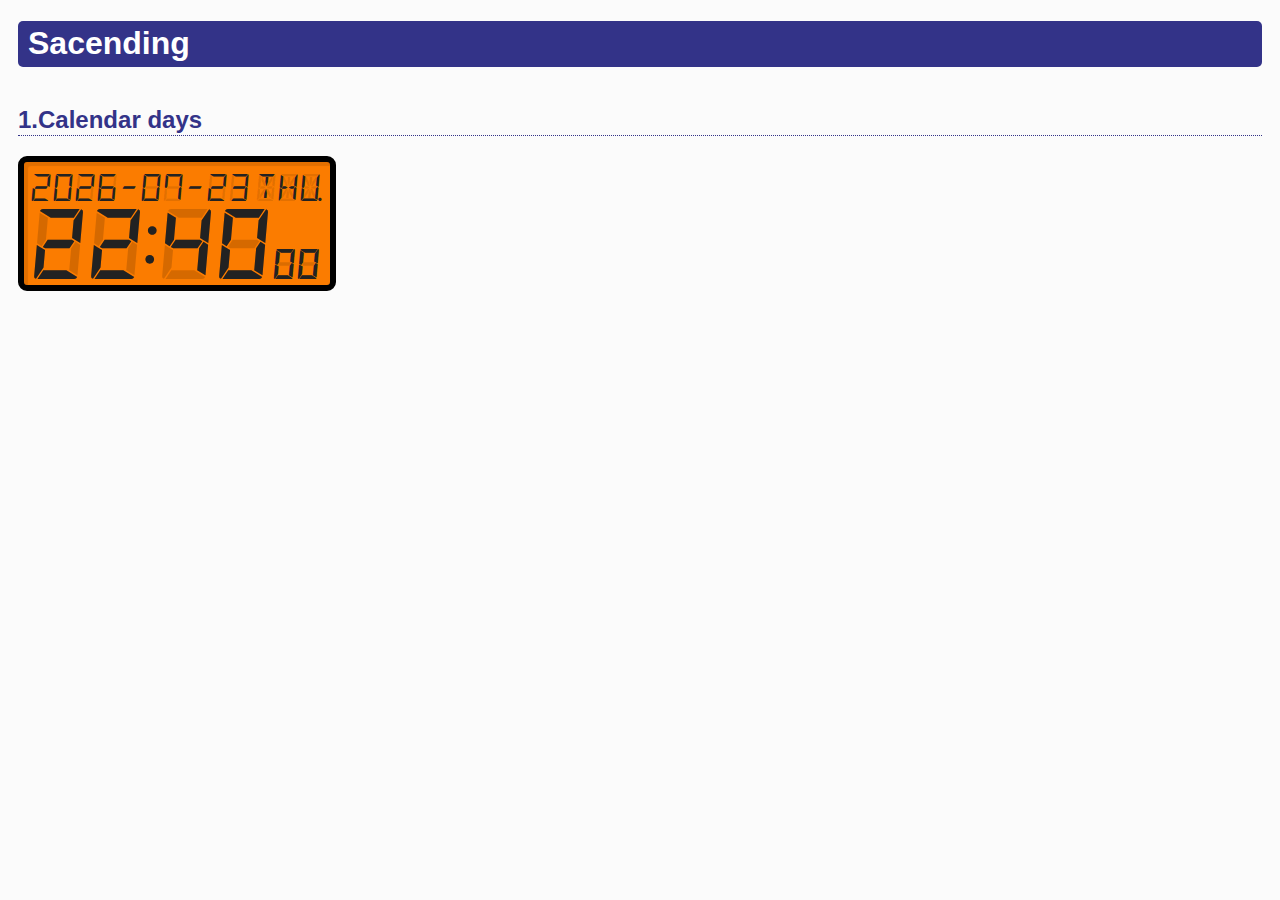
==== commit cc6a4313: "remove bloatware" ====
--- a/html/sacending.htm
+++ b/html/sacending.htm
@@ -4,20 +4,9 @@
 
 <head>
 <meta charset="UTF-8">
-<meta name="robots" content="index,follow">
-<meta name="Keywords" content="Free Fonts,7Segments,14Segments,DSEG,7SEG,7SEGG-CHAN,TTF,WOFF,JavaScript">
-<meta name="twitter:card" content="summary_large_image">
-<meta name="twitter:site" content="@keshinomi_88pro" />
-<meta name="twitter:creator" content="@keshinomi_88pro" />
-<meta name="twitter:title" content="&quot;DSEG&quot;: 7segment and 14segment free font.">
-<meta name="twitter:description" content="&quot;DSEG&quot; is a free font family, which imitate seven and fourteen segment display(7SEG,14SEG).">
-<meta name="twitter:image" content="https://www.keshikan.net/img/dseg_sample.png">
 <title>"DSEG": 7-segment and 14-segment free fonts</title>
 <link rel="stylesheet" type="text/css" href="./keshikan.css">
 <link rel="stylesheet" type="text/css" href="./dseg.css">
-<link rel ="alternate" hreflang ="ja" href="./fonts.html">
-<link rel="shortcut icon" href="./img/favicon.ico">
-<script async src="https://cdnjs.cloudflare.com/ajax/libs/mathjax/2.7.0/MathJax.js?config=TeX-AMS_CHTML"></script>
 <script>
 
 var daylist = ["sun", "mon", "tue", "wed", "thu", "fri", "sat"];
@@ -74,14 +63,6 @@
 
 </script>
 
-<script>
-function fontChange(){
-	var selectedFontList = document.fontForm.fontList.selectedIndex;
-	document.getElementById("outputForm").style.fontFamily = document.fontForm.fontList.options[selectedFontList].value;
-}
-
-</script>
-
 <style>
 @font-face {
   font-family: "D7MI";
@@ -213,99 +194,13 @@
 
 <body onload="updateTimer()" >
 
-<script>
-  (function(i,s,o,g,r,a,m){i['GoogleAnalyticsObject']=r;i[r]=i[r]||function(){
-  (i[r].q=i[r].q||[]).push(arguments)},i[r].l=1*new Date();a=s.createElement(o),
-  m=s.getElementsByTagName(o)[0];a.async=1;a.src=g;m.parentNode.insertBefore(a,m)
-  })(window,document,'script','//www.google-analytics.com/analytics.js','ga');
-
-  ga('create', 'UA-68708422-1', 'auto');
-  ga('send', 'pageview');
-
-</script>
-
 <header>
-<div class="hleft">
-	<a href="./index-e.html">[Top]</a>->"DSEG": Original 7-segment and 14-segment fonts
-</div>
-<div class="hright">
-	<div class="langmenu">
-	<a href="./fonts.html">[Japanese]</a>
-	[English]
-	</div>
-	<div class="lastmodified">
-	Last Modified at 2018-01-09
-	</div>
-</div>
 </header>
 
-<h1>"DSEG": Original 7-segment and 14-segment fonts</h1>
-<h2>1.Overview</h2>
-<div class="center" style="font-size:60%;">
-<a href="./img/dseg_sample.png" target="blank">
-<img src="./img/dseg_sample_mini.png" alt="DSEG7-Classic,Modern" />
-</a>
-</div>
-
-<p>
-<span style="font-weight:bolder;">DSEG</span> is a free font family, which imitate seven and fourteen segment display(7SEG,14SEG).
- DSEG have special features:
-</p>
-
-<ul>
-<li>DSEG includes the roman-alphabet and symbol glyphs.</li>
-<li>More than 50 types are available.</li>
-<li> True type font(*.ttf) and
-<a href="https://developer.mozilla.org/ja/docs/Web/Guide/WOFF">Web Open Type File Format</a>
-(*.woff, *.woff2) are in a package.</li>
-<li>DSEG is licensed under the <a href="http://scripts.sil.org/OFL" target="blank">SIL Open Font License 1.1</a>.</li>
-</ul>
-
-<p>
-You can download DSEG from below link.</p>
-
-
-<div class="center" style="margin-top:10px;">
-<a onclick="ga('send', 'event', 'Click Outbound Links', 'Github', 'Latest release', {'nonInteraction' : 1});" href="https://github.com/keshikan/DSEG/releases/download/v0.45/fonts-DSEG_v045.zip"><span class="download">Download Latest Release(v0.45)</span></a>
-</div>
-
-<div class="center" style="margin-top:30px;">
-
-<span style="padding-top:20px;margin-top:10px; font-size:70%;">
-	<a onclick="ga('send', 'event', 'Click Outbound Links', 'Github', 'Latest source', {'nonInteraction' : 1});" href="https://github.com/keshikan/DSEG/archive/v0.45.zip"><span class="download">source files</span></a>
-</span>
-
-<span style="padding-top:20px;margin-top:10px; font-size:70%;">
-<a onclick="ga('send', 'event', 'Click Outbound Links', 'Github', 'visit repository', {'nonInteraction' : 1});" href="https://github.com/keshikan/DSEG"><span class="download">&gt;&gt;GitHub repository</span></a>
-</span>
-
-</div>
-<div class="center">
-<p>
-<a href="./archive/DSEG_v030.zip" target="_blank" onclick="ga('send', 'pageview', {'page': '/archive/DSEG_v030.zip', 'title': 'FONT-DOWNLOAD-en'});">&gt;&gt;older version(v0.30)</a><br>
-</p>
-</div>
-
-
-
-<div style="font-size: 110%; color: #eee; background-color: #222; padding-top:5px; border-radius: 10px;line-height: 1.8em">
-<span style="font-size:120%; font-weight:bolder; padding-left:10px;">Plz donate if you like</span>
-
-	<ul>
-		<li>Bitcoin(BTC):
-			<ul>
-				<li>1AeYcyKhi8kAymdnokL91uUt69E2wxt9UC</li>
-			</ul>
-		</li>
-		<li>Monacoin(MONA):
-			<ul>
-				<li>MBsqGje3tmjyYyp2UjW9A6R1LihDEpYsZg</li>
-			</ul>
-		</li>
-	</ul>
-</div>
-
-<h2>2.Application example</h2>
+<h1>Sacending</h1>
+
+
+<h2>1.Calendar days</h2>
 <div class="center">
 	<div class="Clock-Wrapper">
 		<span class="Clock-Time-Background D7MBI">88:88<span style="font-size:30px;">88</span></span>
@@ -314,369 +209,6 @@
 		<span id="DSEGClock-Year" class="Clock-Year-Front"></span>
 	</div>
 </div>
-This shows a digital clock which is programmed with Javascript+CSS3 without any image files.
-
-<h2>3.Usage and specifications</h2>
-<h3>3.1.Input test</h3>
-
-<form name = "fontForm">
-	<select name ="fontList" onchange="fontChange()" style="font-size:20px;">
-		<option value="D7MR" selected="selected">Please select a font.</option>
-
-		<optgroup label="DSEG7 Modern">
-	  		<option value="D7ML">DSEG7 Modern Light</option>
-	  		<option value="D7MLI">DSEG7 Modern Light Italic</option>
-	  		<option value="D7MR">DSEG7 Modern Regular</option>
-	  		<option value="D7MI">DSEG7 Modern Italic</option>
-	  		<option value="D7MB">DSEG7 Modern Bold</option>
-	  		<option value="D7MBI">DSEG7 Modern Bold Italic</option>
-		</optgroup>
-
-		<optgroup label="DSEG7 Modern Mini">
-	  		<option value="D7MML">DSEG7 Modern Mini Light</option>
-	  		<option value="D7MMLI">DSEG7 Modern Mini Light Italic</option>
-	  		<option value="D7MMR">DSEG7 Modern Mini Regular</option>
-	  		<option value="D7MMI">DSEG7 Modern Mini Italic</option>
-	  		<option value="D7MMB">DSEG7 Modern Mini Bold</option>
-	  		<option value="D7MMBI">DSEG7 Modern Mini Bold Italic</option>
-		</optgroup>
-
-		<optgroup label="DSEG7 Classic">
-	  		<option value="D7CL">DSEG7 Classic Light</option>
-	  		<option value="D7CLI">DSEG7 Classic Light Italic</option>
-	  		<option value="D7CR">DSEG7 Classic Regular</option>
-	  		<option value="D7CI">DSEG7 Classic Italic</option>
-	  		<option value="D7CB">DSEG7 Classic Bold</option>
-	  		<option value="D7CBI">DSEG7 Classic Bold Italic</option>
-		</optgroup>
-
-		<optgroup label="DSEG7 Classic Mini">
-	  		<option value="D7CML">DSEG7 Classic Mini Light</option>
-	  		<option value="D7CMLI">DSEG7 Classic Mini Light Italic</option>
-	  		<option value="D7CMR">DSEG7 Classic Mini Regular</option>
-	  		<option value="D7CMI">DSEG7 Classic Mini Italic</option>
-	  		<option value="D7CMB">DSEG7 Classic Mini Bold</option>
-	  		<option value="D7CMBI">DSEG7 Classic Mini Bold Italic</option>
-		</optgroup>
-
-		<optgroup label="DSEG14 Modern">
-	  		<option value="D14ML">DSEG14 Modern Light</option>
-	  		<option value="D14MLI">DSEG14 Modern Light Italic</option>
-	  		<option value="D14MR">DSEG14 Modern Regular</option>
-	  		<option value="D14MI">DSEG14 Modern Italic</option>
-	  		<option value="D14MB">DSEG14 Modern Bold</option>
-	  		<option value="D14MBI">DSEG14 Modern Bold Italic</option>
-		</optgroup>
-
-		<optgroup label="DSEG14 Modern Mini">
-	  		<option value="D14MML">DSEG14 Modern Mini Light</option>
-	  		<option value="D14MMLI">DSEG14 Modern Mini Light Italic</option>
-	  		<option value="D14MMR">DSEG14 Modern Mini Regular</option>
-	  		<option value="D14MMI">DSEG14 Modern Mini Italic</option>
-	  		<option value="D14MMB">DSEG14 Modern Mini Bold</option>
-	  		<option value="D14MMBI">DSEG14 Modern Mini Bold Italic</option>
-		</optgroup>
-
-		<optgroup label="DSEG14 Classic">
-	  		<option value="D14CL">DSEG14 Classic Light</option>
-	  		<option value="D14CLI">DSEG14 Classic Light Italic</option>
-	  		<option value="D14CR">DSEG14 Classic Regular</option>
-	  		<option value="D14CI">DSEG14 Classic Italic</option>
-	  		<option value="D14CB">DSEG14 Classic Bold</option>
-	  		<option value="D14CBI">DSEG14 Classic Bold Italic</option>
-		</optgroup>
-
-		<optgroup label="DSEG14 Classic Mini">
-	  		<option value="D14CML">DSEG14 Classic Mini Light</option>
-	  		<option value="D14CMLI">DSEG14 Classic Mini Light Italic</option>
-	  		<option value="D14CMR">DSEG14 Classic Mini Regular</option>
-	  		<option value="D14CMI">DSEG14 Classic Mini Italic</option>
-	  		<option value="D14CMB">DSEG14 Classic Mini Bold</option>
-	  		<option value="D14CMBI">DSEG14 Classic Mini Bold Italic</option>
-		</optgroup>
-	</select>
-
-</form>
-
-
-<input type ="text" id="outputForm" value="DSEG 12:34" name="DSEG_input" size="20"
-style="font-family:D7MR; border:1px solid #000;border-radius:3px; font-size:60px; padding:10px;"/>
-
-
-<h3>3.2.How to use colon character.</h3>
-<p>
-The font width of the colon (U+003A)":" and the space (U+0020) are same. Therefore, If you switch these characters,
-You can easily imitate colon-blinking-expression(is often used in digital clocks).
-</p>
-
-<table class="bordernone" style="font-size:40px;">
-	<tr style="height:50px;"><td>01:23</td><td style="padding:10px;"> &#x2192; </td><td class="displaySample"><span>01:23</span><span>88:88</span></td></tr>
-	<tr style="height:50px;"><td>01&#x2423;23</td><td style="padding:10px;"> &#x2192; </td><td class="displaySample"><span>01 23</span><span>88:88</span></td></tr>
-</table>
-
-
-<h3>3.3.How to use period character.</h3>
-The font width of period(U+002E)"." is zero. Therefore, You can easily imitate period-migration-expression (is often used in calculators).
-
-<table class="bordernone" style="font-size:40px;">
-	<tr style="height:50px;"><td>3.14</td><td style="padding:10px;"> &#x2192; </td><td class="displaySample"><span>3.14</span><span>8.8.8.</span></td></tr>
-	<tr style="height:50px;"><td>31.4</td><td style="padding:10px;"> &#x2192; </td><td class="displaySample"><span>31.4</span><span>8.8.8.</span></td></tr>
-</table>
-
-<h3>3.4.How to use All-off and All-on character.</h3>
-Assigned all-off character to exclamation mark (U+0021)"!" .
-
-<table class="bordernone" style="font-size:40px;">
-	<tr style="height:50px;"><td>0123</td><td style="padding:10px;"> &#x2192; </td><td class="displaySample"><span>0123</span><span>8888</span></td></tr>
-	<tr style="height:50px;"><td>0!23</td><td style="padding:10px;"> &#x2192; </td><td class="displaySample"><span>0!23</span><span>8888</span></td></tr>
-</table>
-
-
-Also, there are all-on characters, "8"(DSEG7) and "~"(DSEG14).
-
-<table class="bordernone" style="font-size:40px;">
-	<tr style="height:50px;"><td style="font-size:16px; text-align:right; vertical-align:middle; padding-right:10px;">DSEG7(7-segment):</td><td>8</td><td style="padding:10px;"> &#x2192; </td><td class="displaySample"><span>8</span><span>8</span></td></tr>
-	<tr style="height:50px;"><td style="font-size:16px; text-align:right; vertical-align:middle; padding-right:10px;">DSEG14(14-segment):</td><td>~</td><td style="padding:10px;"> &#x2192; </td><td class="displaySample" style="font-family:D14MR;"><span>~</span><span>~</span></td></tr>
-</table>
-
-<h3>3.5.Character codes</h3>
-
-<h4>DSEG7 and DSEG14</h4>
-<table class="center" style="font-size:18px;float:left; margin-right:10px;">
-<tr><th>Unicode</th><th>Character</th><th>DSEG7</th><th>DSEG14</th></tr>
-<tr><td>U+0022</td><td>&#x22;</td><td>N/A</td><td class="D14MI">&#x22;</td></tr>
-<tr><td>U+0024</td><td>&#x24;</td><td>N/A</td><td class="D14MI">&#x24;</td></tr>
-<tr><td>U+0025</td><td>&#x25;</td><td>N/A</td><td class="D14MI">&#x25;</td></tr>
-<tr><td>U+0026</td><td>&#x26;</td><td>N/A</td><td class="D14MI">&#x26;</td></tr>
-<tr><td>U+0027</td><td>&#x27;</td><td>N/A</td><td class="D14MI">&#x27;</td></tr>
-<tr><td>U+0028</td><td>&#x28;</td><td>N/A</td><td class="D14MI">&#x28;</td></tr>
-<tr><td>U+0029</td><td>&#x29;</td><td>N/A</td><td class="D14MI">&#x29;</td></tr>
-<tr><td>U+002A</td><td>&#x2a;</td><td>N/A</td><td class="D14MI">&#x2a;</td></tr>
-<tr><td>U+002B</td><td>&#x2b;</td><td>N/A</td><td class="D14MI">&#x2b;</td></tr>
-<tr><td>U+002C</td><td>&#x2c;</td><td>N/A</td><td class="D14MI">&#x2c;</td></tr>
-<tr><td>U+002D</td><td>&#x2d;</td><td class="D7MI">&#x2d;</td><td class="D14MI">&#x2d;</td></tr>
-<tr><td>U+002E</td><td>&#x2e;</td><td class="D7MI">&#x2e;</td><td class="D14MI">&#x2e;</td></tr>
-<tr><td>U+002F</td><td>&#x2f;</td><td>N/A</td><td class="D14MI">&#x2f;</td></tr>
-<tr><td>U+0030</td><td>&#x30;</td><td class="D7MI">&#x30;</td><td class="D14MI">&#x30;</td></tr>
-<tr><td>U+0031</td><td>&#x31;</td><td class="D7MI">&#x31;</td><td class="D14MI">&#x31;</td></tr>
-<tr><td>U+0032</td><td>&#x32;</td><td class="D7MI">&#x32;</td><td class="D14MI">&#x32;</td></tr>
-<tr><td>U+0033</td><td>&#x33;</td><td class="D7MI">&#x33;</td><td class="D14MI">&#x33;</td></tr>
-<tr><td>U+0034</td><td>&#x34;</td><td class="D7MI">&#x34;</td><td class="D14MI">&#x34;</td></tr>
-<tr><td>U+0035</td><td>&#x35;</td><td class="D7MI">&#x35;</td><td class="D14MI">&#x35;</td></tr>
-<tr><td>U+0036</td><td>&#x36;</td><td class="D7MI">&#x36;</td><td class="D14MI">&#x36;</td></tr>
-<tr><td>U+0037</td><td>&#x37;</td><td class="D7MI">&#x37;</td><td class="D14MI">&#x37;</td></tr>
-<tr><td>U+0038</td><td>&#x38;</td><td class="D7MI">&#x38;</td><td class="D14MI">&#x38;</td></tr>
-<tr><td>U+0039</td><td>&#x39;</td><td class="D7MI">&#x39;</td><td class="D14MI">&#x39;</td></tr>
-<tr><td>U+003A</td><td>&#x3a;</td><td class="D7MI">&#x3a;</td><td class="D14MI">&#x3a;</td></tr>
-<tr><td>U+003C</td><td>&#x3c;</td><td>N/A</td><td class="D14MI">&#x3c;</td></tr>
-<tr><td>U+003D</td><td>&#x3d;</td><td>N/A</td><td class="D14MI">&#x3d;</td></tr>
-<tr><td>U+003E</td><td>&#x3e;</td><td>N/A</td><td class="D14MI">&#x3e;</td></tr>
-<tr><td>U+003F</td><td>&#x3f;</td><td>N/A</td><td class="D14MI">&#x3f;</td></tr>
-<tr><td>U+0040</td><td>&#x40;</td><td>N/A</td><td class="D14MI">&#x40;</td></tr>
-<tr><td>U+0041</td><td>&#x41;</td><td class="D7MI">&#x41;</td><td class="D14MI">&#x41;</td></tr>
-</table>
-
-<table class="center" style="font-size:18px; float:left;">
-<tr><th>Unicode</th><th>Character</th><th>DSEG7</th><th>DSEG14</th></tr>
-<tr><td>U+0042</td><td>&#x42;</td><td class="D7MI">&#x42;</td><td class="D14MI">&#x42;</td></tr>
-<tr><td>U+0043</td><td>&#x43;</td><td class="D7MI">&#x43;</td><td class="D14MI">&#x43;</td></tr>
-<tr><td>U+0044</td><td>&#x44;</td><td class="D7MI">&#x44;</td><td class="D14MI">&#x44;</td></tr>
-<tr><td>U+0045</td><td>&#x45;</td><td class="D7MI">&#x45;</td><td class="D14MI">&#x45;</td></tr>
-<tr><td>U+0046</td><td>&#x46;</td><td class="D7MI">&#x46;</td><td class="D14MI">&#x46;</td></tr>
-<tr><td>U+0047</td><td>&#x47;</td><td class="D7MI">&#x47;</td><td class="D14MI">&#x47;</td></tr>
-<tr><td>U+0048</td><td>&#x48;</td><td class="D7MI">&#x48;</td><td class="D14MI">&#x48;</td></tr>
-<tr><td>U+0049</td><td>&#x49;</td><td class="D7MI">&#x49;</td><td class="D14MI">&#x49;</td></tr>
-<tr><td>U+004A</td><td>&#x4a;</td><td class="D7MI">&#x4a;</td><td class="D14MI">&#x4a;</td></tr>
-<tr><td>U+004B</td><td>&#x4b;</td><td class="D7MI">&#x4b;</td><td class="D14MI">&#x4b;</td></tr>
-<tr><td>U+004C</td><td>&#x4c;</td><td class="D7MI">&#x4c;</td><td class="D14MI">&#x4c;</td></tr>
-<tr><td>U+004D</td><td>&#x4d;</td><td class="D7MI">&#x4d;</td><td class="D14MI">&#x4d;</td></tr>
-<tr><td>U+004E</td><td>&#x4e;</td><td class="D7MI">&#x4e;</td><td class="D14MI">&#x4e;</td></tr>
-<tr><td>U+004F</td><td>&#x4f;</td><td class="D7MI">&#x4f;</td><td class="D14MI">&#x4f;</td></tr>
-<tr><td>U+0050</td><td>&#x50;</td><td class="D7MI">&#x50;</td><td class="D14MI">&#x50;</td></tr>
-<tr><td>U+0051</td><td>&#x51;</td><td class="D7MI">&#x51;</td><td class="D14MI">&#x51;</td></tr>
-<tr><td>U+0052</td><td>&#x52;</td><td class="D7MI">&#x52;</td><td class="D14MI">&#x52;</td></tr>
-<tr><td>U+0053</td><td>&#x53;</td><td class="D7MI">&#x53;</td><td class="D14MI">&#x53;</td></tr>
-<tr><td>U+0054</td><td>&#x54;</td><td class="D7MI">&#x54;</td><td class="D14MI">&#x54;</td></tr>
-<tr><td>U+0055</td><td>&#x55;</td><td class="D7MI">&#x55;</td><td class="D14MI">&#x55;</td></tr>
-<tr><td>U+0056</td><td>&#x56;</td><td class="D7MI">&#x56;</td><td class="D14MI">&#x56;</td></tr>
-<tr><td>U+0057</td><td>&#x57;</td><td class="D7MI">&#x57;</td><td class="D14MI">&#x57;</td></tr>
-<tr><td>U+0058</td><td>&#x58;</td><td class="D7MI">&#x58;</td><td class="D14MI">&#x58;</td></tr>
-<tr><td>U+0059</td><td>&#x59;</td><td class="D7MI">&#x59;</td><td class="D14MI">&#x59;</td></tr>
-<tr><td>U+005A</td><td>&#x5a;</td><td class="D7MI">&#x5a;</td><td class="D14MI">&#x5a;</td></tr>
-<tr><td>U+005C</td><td>
-<span lang="en" style="font-family:'DejaVu Sans',Ubuntu,Helvetica,Arial,'VL Gothic','VL ゴシック',sans-serif;">&#x5c;</span>
-</td><td>N/A</td><td class="D14MI">&#x5c;</td></tr>
-<tr><td>U+005E</td><td>&#x5e;</td><td>N/A</td><td class="D14MI">&#x5e;</td></tr>
-<tr><td>U+005F</td><td>&#x5f;</td><td>N/A</td><td class="D14MI">&#x5f;</td></tr>
-<tr><td>U+0060</td><td>&#x60;</td><td>N/A</td><td class="D14MI">&#x60;</td></tr>
-<tr><td>U+0061</td><td>&#x61;</td><td class="D7MI">&#x61;</td><td class="D14MI">&#x61;</td></tr>
-</table>
-
-<table class="center" style="font-size:18px; float:left;">
-<tr><th>Unicode</th><th>Character</th><th>DSEG7</th><th>DSEG14</th></tr>
-<tr><td>U+0062</td><td>&#x62;</td><td class="D7MI">&#x62;</td><td class="D14MI">&#x62;</td></tr>
-<tr><td>U+0063</td><td>&#x63;</td><td class="D7MI">&#x63;</td><td class="D14MI">&#x63;</td></tr>
-<tr><td>U+0064</td><td>&#x64;</td><td class="D7MI">&#x64;</td><td class="D14MI">&#x64;</td></tr>
-<tr><td>U+0065</td><td>&#x65;</td><td class="D7MI">&#x65;</td><td class="D14MI">&#x65;</td></tr>
-<tr><td>U+0066</td><td>&#x66;</td><td class="D7MI">&#x66;</td><td class="D14MI">&#x66;</td></tr>
-<tr><td>U+0067</td><td>&#x67;</td><td class="D7MI">&#x67;</td><td class="D14MI">&#x67;</td></tr>
-<tr><td>U+0068</td><td>&#x68;</td><td class="D7MI">&#x68;</td><td class="D14MI">&#x68;</td></tr>
-<tr><td>U+0069</td><td>&#x69;</td><td class="D7MI">&#x69;</td><td class="D14MI">&#x69;</td></tr>
-<tr><td>U+006A</td><td>&#x6a;</td><td class="D7MI">&#x6a;</td><td class="D14MI">&#x6a;</td></tr>
-<tr><td>U+006B</td><td>&#x6b;</td><td class="D7MI">&#x6b;</td><td class="D14MI">&#x6b;</td></tr>
-<tr><td>U+006C</td><td>&#x6c;</td><td class="D7MI">&#x6c;</td><td class="D14MI">&#x6c;</td></tr>
-<tr><td>U+006D</td><td>&#x6d;</td><td class="D7MI">&#x6d;</td><td class="D14MI">&#x6d;</td></tr>
-<tr><td>U+006E</td><td>&#x6e;</td><td class="D7MI">&#x6e;</td><td class="D14MI">&#x6e;</td></tr>
-<tr><td>U+006F</td><td>&#x6f;</td><td class="D7MI">&#x6f;</td><td class="D14MI">&#x6f;</td></tr>
-<tr><td>U+0070</td><td>&#x70;</td><td class="D7MI">&#x70;</td><td class="D14MI">&#x70;</td></tr>
-<tr><td>U+0071</td><td>&#x71;</td><td class="D7MI">&#x71;</td><td class="D14MI">&#x71;</td></tr>
-<tr><td>U+0072</td><td>&#x72;</td><td class="D7MI">&#x72;</td><td class="D14MI">&#x72;</td></tr>
-<tr><td>U+0073</td><td>&#x73;</td><td class="D7MI">&#x73;</td><td class="D14MI">&#x73;</td></tr>
-<tr><td>U+0074</td><td>&#x74;</td><td class="D7MI">&#x74;</td><td class="D14MI">&#x74;</td></tr>
-<tr><td>U+0075</td><td>&#x75;</td><td class="D7MI">&#x75;</td><td class="D14MI">&#x75;</td></tr>
-<tr><td>U+0076</td><td>&#x76;</td><td class="D7MI">&#x76;</td><td class="D14MI">&#x76;</td></tr>
-<tr><td>U+0077</td><td>&#x77;</td><td class="D7MI">&#x77;</td><td class="D14MI">&#x77;</td></tr>
-<tr><td>U+0078</td><td>&#x78;</td><td class="D7MI">&#x78;</td><td class="D14MI">&#x78;</td></tr>
-<tr><td>U+0079</td><td>&#x79;</td><td class="D7MI">&#x79;</td><td class="D14MI">&#x79;</td></tr>
-<tr><td>U+007A</td><td>&#x7a;</td><td class="D7MI">&#x7a;</td><td class="D14MI">&#x7a;</td></tr>
-<tr><td>U+007C</td><td>&#x7c;</td><td>N/A</td><td class="D14MI">&#x7c;</td></tr>
-<tr><td>U+007E</td><td>&#x7e;</td><td>N/A</td><td class="D14MI">&#x7e;</td></tr>
-<tr><td>U+00A5</td><td>&#xa5;</td><td>N/A</td><td class="D14MI">&#xa5;</td></tr>
-<tr><td>U+00A6</td><td>&#xa6;</td><td>N/A</td><td class="D14MI">&#xa6;</td></tr>
-<tr><td>U+00B1</td><td>&#xb1;</td><td>N/A</td><td class="D14MI">&#xb1;</td></tr>
-</table>
-
-
-<h4>DSEGWeather</h4>
-
-<table class="center" style="font-size:18px; float:left; margin-right:10px;">
-<tr><th>Unicode</th><th>Character</th><th>DSEGWeather</th></tr>
-
-<tr><td>U+0030</td><td>&#x30;<br>(ALL SEGMENT)</td><td class="DWEATHER">&#x30;</td></tr>
-<tr><td>U+0031</td><td>&#x31;<br>(SUN)</td><td class="DWEATHER">&#x31;</td></tr>
-<tr><td>U+0032</td><td>&#x32;<br>(CLOUD)</td><td class="DWEATHER">&#x32;</td></tr>
-<tr><td>U+0033</td><td>&#x33;<br>(RAIN)</td><td class="DWEATHER">&#x33;</td></tr>
-<tr><td>U+0034</td><td>&#x34;<br>(HARD RAIN)</td><td class="DWEATHER">&#x34;</td></tr>
-</table>
-
-<table class="center" style="font-size:18px; float:left; margin-right:10px;">
-<tr><th>Unicode</th><th>Character</th><th>DSEGWeather</th></tr>
-<tr><td>U+0035</td><td>&#x35;<br>(SNOW)</td><td class="DWEATHER">&#x35;</td></tr>
-<tr><td>U+0036</td><td>&#x36;<br>(THUNDER RAIN)</td><td class="DWEATHER">&#x36;</td></tr>
-<tr><td>U+0037</td><td>&#x37;<br>(THUNDER HARD RAIN)</td><td class="DWEATHER">&#x37;</td></tr>
-<tr><td>U+0038</td><td>&#x38;<br>(THUNDER)</td><td class="DWEATHER">&#x38;</td></tr>
-<tr><td>U+0039</td><td>&#x39;<br>(SUN AND CLOUD)</td><td class="DWEATHER">&#x39;</td></tr>
-<tr><td>U+003A</td><td>&#x3a;<br>(ALL OFF 1)</td><td class="DWEATHER"></td></tr>
-</table>
-
-<table class="center" style="font-size:18px; float:left; margin-right:10px;">
-<tr><th>Unicode</th><th>Character</th><th>DSEGWeather</th></tr>
-<tr><td>U+0041</td><td>&#x41;</td><td class="DWEATHER">&#x41;</td></tr>
-<tr><td>U+0042</td><td>&#x42;</td><td class="DWEATHER">&#x42;</td></tr>
-<tr><td>U+0043</td><td>&#x43;</td><td class="DWEATHER">&#x43;</td></tr>
-<tr><td>U+0061</td><td>&#x61;</td><td class="DWEATHER">&#x61;</td></tr>
-<tr><td>U+0062</td><td>&#x62;</td><td class="DWEATHER">&#x62;</td></tr>
-<tr><td>U+0063</td><td>&#x63;</td><td class="DWEATHER">&#x63;</td></tr>
-<tr><td>U+003B</td><td>&#x3b;<br>(ALL OFF 2)</td><td class="DWEATHER"></td></tr>
-</table>
-
-
-<h2>4.License of DSEG series</h2>
-From Ver0.40, the license of DSEG has been changed to the <a href="http://scripts.sil.org/OFL" target="blank">SIL Open Font License 1.1</a>.<br>
-As in the past, DSEG can be used for commercial or non-commercial, can be modified, and can be redistributed.
-
-
-<h4>
-Do's
-</h4>
-
-<p>
-If you redistribute DSEG or modified font itself, it should be included the text of <a href="https://github.com/keshikan/DSEG/blob/master/DSEG-LICENSE.txt" target="blank">DSEG-LICENSE.txt</a>, and redistribute under SIL OPEN FONT LICENSE Version 1.1.
-   When DSEG is embedded in a document or bundled within a program, you can distribute them without the text of <a href="https://github.com/keshikan/DSEG/blob/master/DSEG-LICENSE.txt" target="blank">DSEG-LICENSE.txt</a> .
-   See also No.1.10, and No.1.11 in<a href="http://scripts.sil.org/cms/scripts/page.php?item_id=OFL-FAQ_web" target="blank"> OFL-FAQ</a> .
-</p>
-
-<h4>
-Don'ts
-</h4>
-
-<ul>
-<li>claim authorship of DSEG.</li>
-<li>sell DSEG or modified font itself.</li>
-</ul>
-
-<p>
-*I'd appreciate it if you could <a href="https://twitter.com/keshinomi_88pro/">contact me</a>, link to this page, or link to <a href="https://github.com/keshikan/DSEG" target="blank">GitHub repository</a> page.
-Your comments will be very encouraging for me :)
-</p>
-
-
-<h2>5.Misc</h2>
-<ul>
-<li>These fonts are created with<a href="http://fontforge.org/ja/">FontForge</a> on<a href="https://www.ubuntulinux.jp/">Ubuntu14.04LTS</a>.</li>
-<li>For Designing"7SEGG-CHAN", I use <a href="http://www.geocities.jp/nyjp07/index_egg_E.html">an Equation of Egg Shaped Curves</a> by Nobuo Yamamoto. One of this curve can be expressed in following equation.</li>
-</ul>
-<div class="mathjax">
-\[
- y=\pm \frac{\sqrt{(a-b) - 2x + \sqrt{4bx + (a-b)^2}}}{\sqrt{2}}\sqrt{x} \ \ \ (\mbox{where, }a=1.0,b=0.7)
-\]
-</div>
-
-<h2>6.Related article(written in Japanese)</h2>
-<ul>
-<li><a href="http://www.keshikan.net/gohantabeyo/?p=84">FontForgeでTrue Type Fontを作るときの注意点</a></li>
-</ul>
-
-<h2>7.History</h2>
-<ul>
-<li>2018-01-09(Ver0.45):Added Makefile and build script.</li>
-<li>2018-01-02(Ver0.44):Modified colon character position for balancing in Italic style. etc.</li>
-<img src="./img/dseg_mod_v044.png" alt="DSEG7-Classic,Modern"  style="height:118px; margin-left:10px;" />
-<li>2017-08-15(Ver0.43):Added package.json and registerd npmjs.com.</li>
-<li>2017-04-27(Ver0.42):Added WOFF2 file format, embedded <a href="https://www.w3.org/TR/WOFF/#Metadata" target="blank">extended metadata block</a> to *.woff and *.woff2.</li>
-<li>2017-03-16:Modified articles of "3.Usage and Specifications"</li>
-<li>2017-01-07(Ver0.41):Assigned all-segment-off character to exclamation mark(U+0021).</li>
-<li>2017-01-06(Ver0.40):The license of DSEG has been changed to <a href="http://scripts.sil.org/OFL" target="blank">SIL Open Font License 1.1</a>.
-Released in <a href="https://github.com/keshikan/DSEG" target="blank">GitHub</a>. New weather icons(DSEGWeather) are released.</li>
-<li>2015-10-25:Miss spells were corrected, sentences of "4.License of DSEG series" are modified. </li>
-<li>2015-07-20(Ver0.30):New 14-segment fonts are released.</li>
-<li>2014-11-15(Ver0.21):Documents(Readme) are modified.</li>
-<li>2014-11-04(Ver0.20):DSEG14 is available. A distribution package is renamed to "DSEG".</li>
-<li>2014-09-09(Ver0.11):CAD drawings are shown.</li>
-<li>2014-09-07(Ver0.10):Initial version of DSEG7 is launched.</li>
-</ul>
-
-
-<h2>8.References</h2>
-<ol>
-<li><a href="http://fontforge.org/overview.html">FontForge An Outline Font Editor</a></li>
-<li><a href="http://www.geocities.jp/nyjp07/index_egg_E.html">"We Find an Equation of Egg Shaped Curves.",Nobuo YAMAMOTO
-</a></li>
-</ol>
-
-<footer>
-	<div class="validator">
-	<a href="http://validator.w3.org/check?uri=http%3A%2F%2Fwww.keshikan.net%2Ffonts-e.html">
-	    <img style="border:0;width:32px;height:32px"
-	        src="./img/HTML5_Logo_32.png"
-	        alt="HTML5 valied" /></a>
-	<a href="https://jigsaw.w3.org/css-validator/check/referer">
-	    <img style="border:0;width:88px;height:31px"
-	        src="https://jigsaw.w3.org/css-validator/images/vcss-blue"
-	        alt="正当なCSSです!" /></a>
-	<a href="http://www.mathjax.org">
-	    <img style="border:0; height:32px" title="Powered by MathJax"
-	    src="https://www.mathjax.org/badge/badge.gif"
-	alt="Powered by MathJax" />
-	</a>
-	</div>
-	<div class="lastmodified">
-	&copy; <a href="https://twitter.com/keshinomi_88pro/">Keshikan けしかん</a> All rights( or neighboring rights ) reserved.
-	</div>
-</footer>
-
-
-
 </body>
 
 </html>
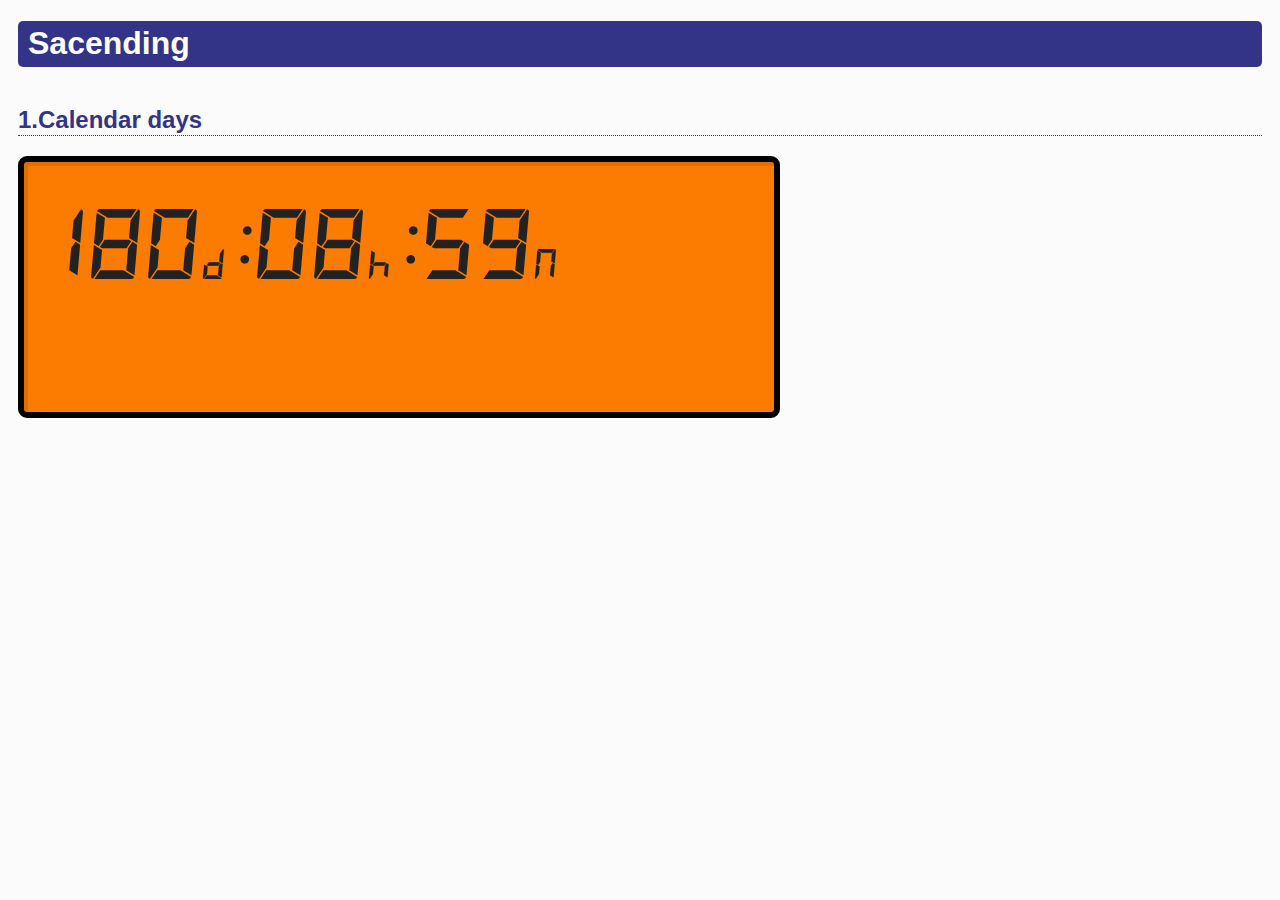
==== commit 83551ae7: "mock up" ====
--- a/html/sacending.htm
+++ b/html/sacending.htm
@@ -54,10 +54,14 @@
 		colon = ':';
 	}
 
+	tm_days = 180
+	tm_hours = 8
+	tm_minutes = 59
+
 	document.getElementById("DSEGClock").innerHTML = tm_hour + colon + tm_min + "<span style=\"font-size:30px;\">"  + tm_sec + "</span>";
 	document.getElementById("DSEGClock-Year").innerHTML = "<span class=\"D7MI\">" + tm_year + "-" + tm_mon + "-" + tm_date + ' ' + "</span><span class=\"D14MI\">" + tm_day  +  "." + "</span>";
 
-	setTimeout("updateTimer()", 500 - date.getMilliseconds()%500 );
+	//setTimeout("updateTimer()", 500 - date.getMilliseconds()%500 );
 
 }
 
@@ -106,8 +110,8 @@
 	position:relative;
 	border:6px solid #000;
 	border-radius:9px;
-	height:123px;
-	width:306px;
+	height:250px;
+	width:750px;
 	background-color:#fb7c00;
 
 	box-shadow: 4px 4px 1px 0px rgba(0,0,0,0.1) inset;
@@ -192,7 +196,7 @@
 
 </head>
 
-<body onload="updateTimer()" >
+<!--<body onload="updateTimer()" >-->
 
 <header>
 </header>
@@ -203,9 +207,13 @@
 <h2>1.Calendar days</h2>
 <div class="center">
 	<div class="Clock-Wrapper">
-		<span class="Clock-Time-Background D7MBI">88:88<span style="font-size:30px;">88</span></span>
-		<span id="DSEGClock" class="Clock-Time-Front D7MBI"></span>
-		<span class="Clock-Year-Background"><span class="D7MI">2088-88-88</span><span class="D14MI"> ~~~</span></span>
+		<!--<span class="Clock-Time-Background D7MBI">88:88<span style="font-size:30px;">88</span></span>-->
+		<span id="DSEGClock" class="Clock-Time-Front D7MBI">
+			180<span style="font-size:30px;">d</span>
+			:08<span style="font-size:30px;">h</span>
+			:59<span style="font-size:30px;">m</span>
+		</span>
+		<!--<span class="Clock-Year-Background"><span class="D7MI">2088-88-88</span><span class="D14MI"> ~~~</span></span>-->
 		<span id="DSEGClock-Year" class="Clock-Year-Front"></span>
 	</div>
 </div>
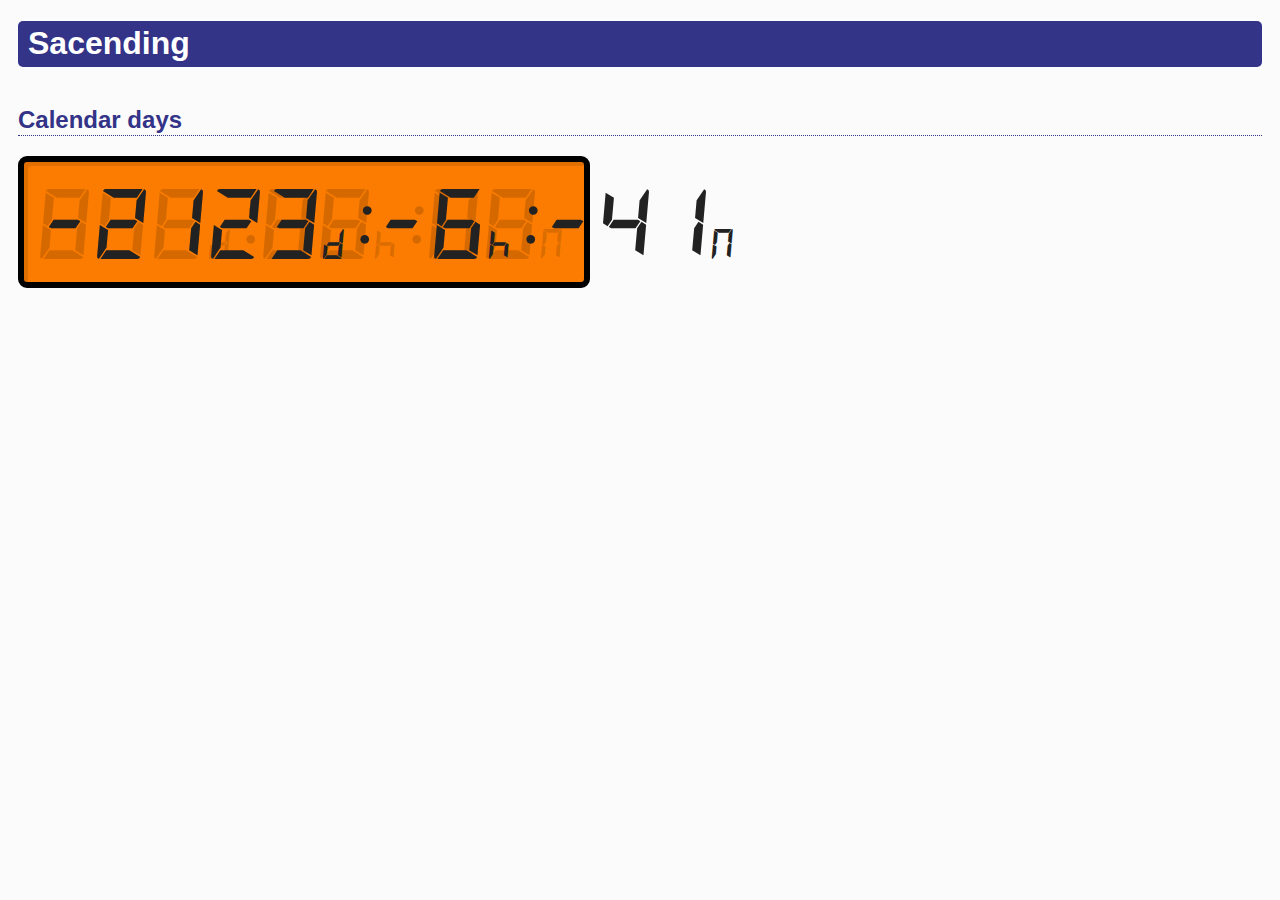
==== commit 0ce72787: "implement countdown" ====
--- a/html/sacending.htm
+++ b/html/sacending.htm
@@ -48,20 +48,34 @@
 	tm_sec = genTimerStrings(tm_sec, 2);
 	tm_day = daylist[tm_day];
 
-	if( tm_msec > 499 ){
+	if( tm_sec & 1 ){
 		colon = ' ';
 	}else{
 		colon = ':';
 	}
 
-	tm_days = 180
-	tm_hours = 8
-	tm_minutes = 59
-
-	document.getElementById("DSEGClock").innerHTML = tm_hour + colon + tm_min + "<span style=\"font-size:30px;\">"  + tm_sec + "</span>";
-	document.getElementById("DSEGClock-Year").innerHTML = "<span class=\"D7MI\">" + tm_year + "-" + tm_mon + "-" + tm_date + ' ' + "</span><span class=\"D14MI\">" + tm_day  +  "." + "</span>";
-
-	//setTimeout("updateTimer()", 500 - date.getMilliseconds()%500 );
+
+	crem_days = "179"
+	crem_hours = "07"
+	crem_minutes = "49"
+
+	utcTarget = Date.UTC(2020, 08, 30, 17, 00, 00, 00);
+	//utcTarget = Date.UTC(2020, 01, 11, 18, 00, 00, 00);
+	date = new Date();
+	var utcNow = Date.UTC(date.getFullYear(), date.getMonth(), date.getDate(), date.getHours(), date.getMinutes(), date.getSeconds(), date.getMilliseconds());
+
+	diffMs = utcTarget - utcNow;
+	crem_days = genTimerStrings(Math.floor(diffMs/86400/1000), 3);
+	crem_hours = genTimerStrings(Math.floor(diffMs/3600/1000) % 24, 2);
+	crem_minutes = genTimerStrings(Math.floor(diffMs/60/1000) % 60, 2);
+
+	//document.getElementById("DSEGClock").innerHTML = tm_hour + colon + tm_min + "<span style=\"font-size:30px;\">"  + tm_sec + "</span>";
+	document.getElementById("Caldays").innerHTML =
+	crem_days + "<span style=\"font-size:30px;\">d</span>"+
+	"&nbsp;"+colon+crem_hours+"<span style=\"font-size:30px;\">h</span>"+
+	"&nbsp;"+colon+crem_minutes+"<span style=\"font-size:30px;\">m</span>";
+
+	setTimeout("updateTimer()", 500 - date.getMilliseconds()%500 );
 
 }
 
@@ -110,10 +124,9 @@
 	position:relative;
 	border:6px solid #000;
 	border-radius:9px;
-	height:250px;
-	width:750px;
+	height:120px;
+	width:560px;
 	background-color:#fb7c00;
-
 	box-shadow: 4px 4px 1px 0px rgba(0,0,0,0.1) inset;
 }
 
@@ -121,8 +134,8 @@
 .Clock-Time-Background{
 	z-index:50;
 	position:absolute;
-	top:70px;
-	left:6px;
+	top:50px;
+	left:12px;
 	color:rgba(0,0,0,0.15);
 	font-size:70px;
 }
@@ -130,8 +143,8 @@
 .Clock-Time-Front{
 	z-index:100;
 	position:absolute;
-	top:70px;
-	left:6px;
+	top:50px;
+	left:12px;
 	font-size:70px;
 }
 
@@ -196,7 +209,7 @@
 
 </head>
 
-<!--<body onload="updateTimer()" >-->
+<body onload="updateTimer()"
 
 <header>
 </header>
@@ -204,11 +217,16 @@
 <h1>Sacending</h1>
 
 
-<h2>1.Calendar days</h2>
+<h2>Calendar days</h2>
 <div class="center">
 	<div class="Clock-Wrapper">
 		<!--<span class="Clock-Time-Background D7MBI">88:88<span style="font-size:30px;">88</span></span>-->
-		<span id="DSEGClock" class="Clock-Time-Front D7MBI">
+		<span class="Clock-Time-Background D7MBI">
+				888<span style="font-size:30px;">d</span>
+				:88<span style="font-size:30px;">h</span>
+				:88<span style="font-size:30px;">m</span>
+		</span>
+		<span id="Caldays" class="Clock-Time-Front D7MBI">
 			180<span style="font-size:30px;">d</span>
 			:08<span style="font-size:30px;">h</span>
 			:59<span style="font-size:30px;">m</span>
